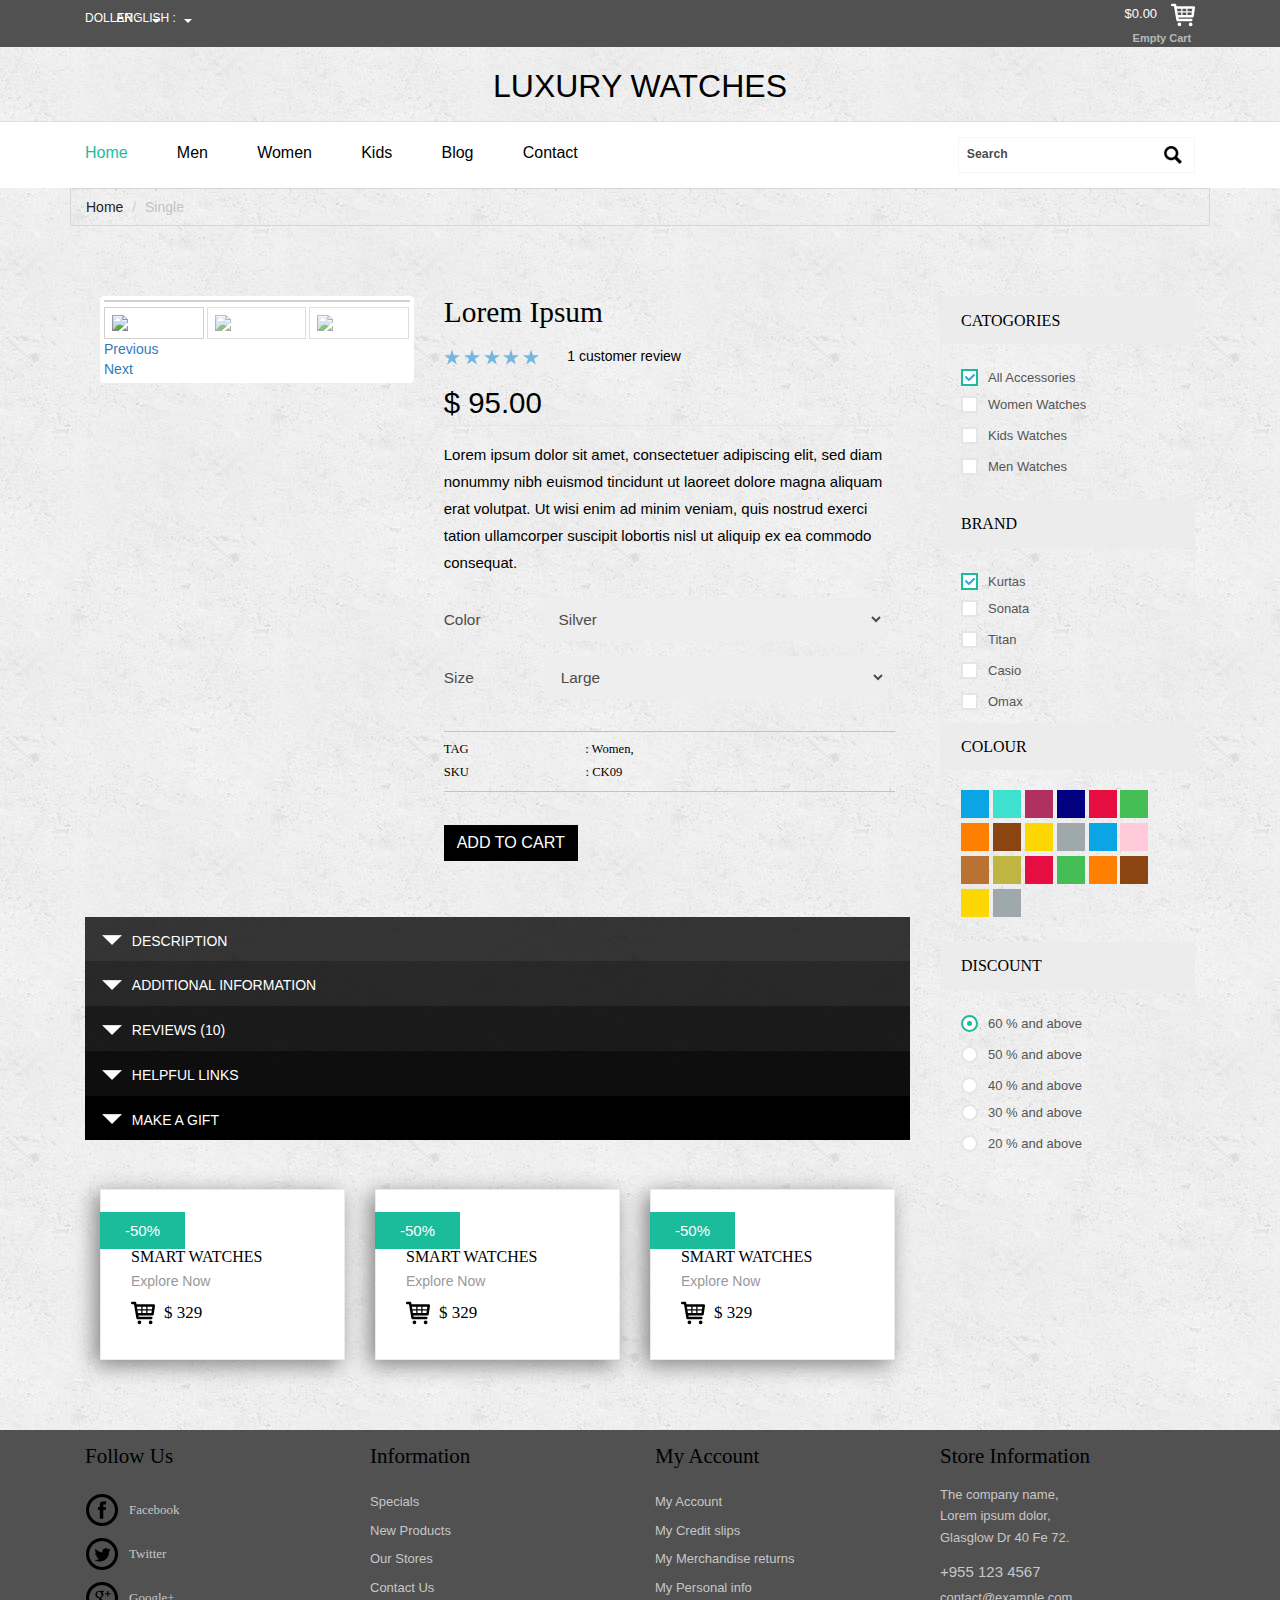
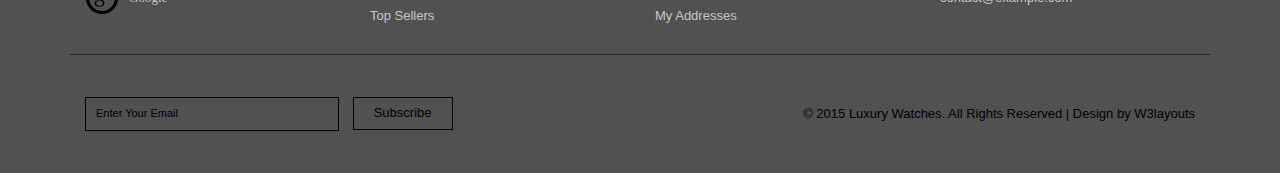
==== single.html @ 79c94d33 "Index page bez headera" ====
<!--A Design by W3layouts
Author: W3layout
Author URL: http://w3layouts.com
License: Creative Commons Attribution 3.0 Unported
License URL: http://creativecommons.org/licenses/by/3.0/
-->
<!DOCTYPE html>
<html>
<head>
<title>Luxury Watches A Ecommerce Category Flat Bootstarp Resposive Website Template | Single :: w3layouts</title>
<link href="css/bootstrap.css" rel="stylesheet" type="text/css" media="all" />
<!--jQuery(necessary for Bootstrap's JavaScript plugins)-->
<!--<script src="js/jquery-1.11.3.min.js"></script>-->
<script src="//code.jquery.com/jquery-1.11.3.min.js"></script>
    <!--Custom-Theme-files-->
<!--theme-style-->
<link href="css/style.css" rel="stylesheet" type="text/css" media="all" />
<!--//theme-style-->
<meta name="viewport" content="width=device-width, initial-scale=1">
<meta http-equiv="Content-Type" content="text/html; charset=utf-8" />
<meta name="keywords" content="Luxury Watches Responsive web template, Bootstrap Web Templates, Flat Web Templates, Andriod Compatible web template,
Smartphone Compatible web template, free webdesigns for Nokia, Samsung, LG, SonyErricsson, Motorola web design" />
<script type="application/x-javascript"> addEventListener("load", function() { setTimeout(hideURLbar, 0); }, false); function hideURLbar(){ window.scrollTo(0,1); } </script>
<!--start-menu-->
<script src="js/simpleCart.min.js"> </script>
<link href="css/memenu.css" rel="stylesheet" type="text/css" media="all" />
<script type="text/javascript" src="js/memenu.js"></script>
<script>$(document).ready(function(){$(".memenu").memenu();});</script>
<!--dropdown-->
<script src="js/jquery.easydropdown.js"></script>
<script type="text/javascript">
	$(function() {

	    var menu_ul = $('.menu_drop > li > ul'),
	           menu_a  = $('.menu_drop > li > a');

	    menu_ul.hide();

	    menu_a.click(function(e) {
	        e.preventDefault();
	        if(!$(this).hasClass('active')) {
	            menu_a.removeClass('active');
	            menu_ul.filter(':visible').slideUp('normal');
	            $(this).addClass('active').next().stop(true,true).slideDown('normal');
	        } else {
	            $(this).removeClass('active');
	            $(this).next().stop(true,true).slideUp('normal');
	        }
	    });

	});
</script>
</head>
<body>
	<!--top-header-->
	<div class="top-header">
		<div class="container">
			<div class="top-header-main">
				<div class="col-md-6 top-header-left">
					<div class="drop">
						<div class="box">
							<select tabindex="4" class="dropdown drop">
								<option value="" class="label">Dollar :</option>
								<option value="1">Dollar</option>
								<option value="2">Euro</option>
							</select>
						</div>
						<div class="box1">
							<select tabindex="4" class="dropdown">
								<option value="" class="label">English :</option>
								<option value="1">English</option>
								<option value="2">French</option>
								<option value="3">German</option>
							</select>
						</div>
						<div class="clearfix"></div>
					</div>
				</div>
				<div class="col-md-6 top-header-left">
					<div class="cart box_1">
						<a href="checkout.html">
							<div class="total">
								<span class="simpleCart_total"></span></div>
								<img src="images/cart-1.png" alt="" />
						</a>
						<p><a href="javascript:;" class="simpleCart_empty">Empty Cart</a></p>
						<div class="clearfix"> </div>
					</div>
				</div>
				<div class="clearfix"></div>
			</div>
		</div>
	</div>
	<!--top-header-->
	<!--start-logo-->
	<div class="logo">
		<a href="index.html"><h1>Luxury Watches</h1></a>
	</div>
	<!--start-logo-->
	<!--bottom-header-->
	<div class="header-bottom">
		<div class="container">
			<div class="header">
				<div class="col-md-9 header-left">
				<div class="top-nav">
					<ul class="memenu skyblue"><li class="active"><a href="index.html">Home</a></li>
						<li class="grid"><a href="#">Men</a>
							<div class="mepanel">
								<div class="row">
									<div class="col1 me-one">
										<h4>Shop</h4>
										<ul>
											<li><a href="products.html">New Arrivals</a></li>
											<li><a href="products.html">Blazers</a></li>
											<li><a href="products.html">Swem Wear</a></li>
											<li><a href="products.html">Accessories</a></li>
											<li><a href="products.html">Handbags</a></li>
											<li><a href="products.html">T-Shirts</a></li>
											<li><a href="products.html">Watches</a></li>
											<li><a href="products.html">My Shopping Bag</a></li>
										</ul>
									</div>
									<div class="col1 me-one">
										<h4>Style Zone</h4>
										<ul>
											<li><a href="products.html">Shoes</a></li>
											<li><a href="products.html">Watches</a></li>
											<li><a href="products.html">Brands</a></li>
											<li><a href="products.html">Coats</a></li>
											<li><a href="products.html">Accessories</a></li>
											<li><a href="products.html">Trousers</a></li>
										</ul>
									</div>
									<div class="col1 me-one">
										<h4>Popular Brands</h4>
										<ul>
											<li><a href="products.html">499 Store</a></li>
											<li><a href="products.html">Fastrack</a></li>
											<li><a href="products.html">Casio</a></li>
											<li><a href="products.html">Fossil</a></li>
											<li><a href="products.html">Maxima</a></li>
											<li><a href="products.html">Timex</a></li>
											<li><a href="products.html">TomTom</a></li>
											<li><a href="products.html">Titan</a></li>
										</ul>
									</div>
								</div>
							</div>
						</li>
						<li class="grid"><a href="#">Women</a>
							<div class="mepanel">
								<div class="row">
									<div class="col1 me-one">
										<h4>Shop</h4>
										<ul>
											<li><a href="products.html">New Arrivals</a></li>
											<li><a href="products.html">Blazers</a></li>
											<li><a href="products.html">Swem Wear</a></li>
											<li><a href="products.html">Accessories</a></li>
											<li><a href="products.html">Handbags</a></li>
											<li><a href="products.html">T-Shirts</a></li>
											<li><a href="products.html">Watches</a></li>
											<li><a href="products.html">My Shopping Bag</a></li>
										</ul>
									</div>
									<div class="col1 me-one">
										<h4>Style Zone</h4>
										<ul>
											<li><a href="products.html">Shoes</a></li>
											<li><a href="products.html">Watches</a></li>
											<li><a href="products.html">Brands</a></li>
											<li><a href="products.html">Coats</a></li>
											<li><a href="products.html">Accessories</a></li>
											<li><a href="products.html">Trousers</a></li>
										</ul>
									</div>
									<div class="col1 me-one">
										<h4>Popular Brands</h4>
										<ul>
											<li><a href="products.html">499 Store</a></li>
											<li><a href="products.html">Fastrack</a></li>
											<li><a href="products.html">Casio</a></li>
											<li><a href="products.html">Fossil</a></li>
											<li><a href="products.html">Maxima</a></li>
											<li><a href="products.html">Timex</a></li>
											<li><a href="products.html">TomTom</a></li>
											<li><a href="products.html">Titan</a></li>
										</ul>
									</div>
								</div>
							</div>
						</li>
						<li class="grid"><a href="#">Kids</a>
							<div class="mepanel">
								<div class="row">
									<div class="col1 me-one">
										<h4>Shop</h4>
										<ul>
											<li><a href="products.html">New Arrivals</a></li>
											<li><a href="products.html">Blazers</a></li>
											<li><a href="products.html">Swem Wear</a></li>
											<li><a href="products.html">Accessories</a></li>
											<li><a href="products.html">Handbags</a></li>
											<li><a href="products.html">T-Shirts</a></li>
											<li><a href="products.html">Watches</a></li>
											<li><a href="products.html">My Shopping Bag</a></li>
										</ul>
									</div>
									<div class="col1 me-one">
										<h4>Style Zone</h4>
										<ul>
											<li><a href="products.html">Shoes</a></li>
											<li><a href="products.html">Watches</a></li>
											<li><a href="products.html">Brands</a></li>
											<li><a href="products.html">Coats</a></li>
											<li><a href="products.html">Accessories</a></li>
											<li><a href="products.html">Trousers</a></li>
										</ul>
									</div>
									<div class="col1 me-one">
										<h4>Popular Brands</h4>
										<ul>
											<li><a href="products.html">499 Store</a></li>
											<li><a href="products.html">Fastrack</a></li>
											<li><a href="products.html">Casio</a></li>
											<li><a href="products.html">Fossil</a></li>
											<li><a href="products.html">Maxima</a></li>
											<li><a href="products.html">Timex</a></li>
											<li><a href="products.html">TomTom</a></li>
											<li><a href="products.html">Titan</a></li>
										</ul>
									</div>
								</div>
							</div>
						</li>
						<li class="grid"><a href="typo.html">Blog</a>
						</li>
						<li class="grid"><a href="contact.html">Contact</a>
						</li>
					</ul>
				</div>
				<div class="clearfix"> </div>
			</div>
			<div class="col-md-3 header-right">
				<div class="search-bar">
					<input type="text" value="Search" onfocus="this.value = '';" onblur="if (this.value == '') {this.value = 'Search';}">
					<input type="submit" value="">
				</div>
			</div>
			<div class="clearfix"> </div>
			</div>
		</div>
	</div>
	<!--bottom-header-->
	<!--start-breadcrumbs-->
	<div class="breadcrumbs">
		<div class="container">
			<div class="breadcrumbs-main">
				<ol class="breadcrumb">
					<li><a href="index.html">Home</a></li>
					<li class="active">Single</li>
				</ol>
			</div>
		</div>
	</div>
	<!--end-breadcrumbs-->
	<!--start-single-->
	<div class="single contact">
		<div class="container">
			<div class="single-main">
				<div class="col-md-9 single-main-left">
				<div class="sngl-top">
					<div class="col-md-5 single-top-left">
						<div class="flexslider">
							  <ul class="slides">
								<li data-thumb="images/s-1.jpg">
									<div class="thumb-image"> <img src="images/s-1.jpg" data-imagezoom="true" class="img-responsive" alt=""/> </div>
								</li>
								<li data-thumb="images/s-2.jpg">
									 <div class="thumb-image"> <img src="images/s-2.jpg" data-imagezoom="true" class="img-responsive" alt=""/> </div>
								</li>
								<li data-thumb="images/s-3.jpg">
								   <div class="thumb-image"> <img src="images/s-3.jpg" data-imagezoom="true" class="img-responsive" alt=""/> </div>
								</li>
							  </ul>
						</div>
						<!-- FlexSlider -->
						<script src="js/imagezoom.js"></script>
						<script defer src="js/jquery.flexslider.js"></script>
						<link rel="stylesheet" href="css/flexslider.css" type="text/css" media="screen" />

						<script>
						// Can also be used with $(document).ready()
						$(window).load(function() {
						  $('.flexslider').flexslider({
							animation: "slide",
							controlNav: "thumbnails"
						  });
						});
						</script>
					</div>
					<div class="col-md-7 single-top-right">
						<div class="single-para simpleCart_shelfItem">
						<h2>Lorem Ipsum</h2>
							<div class="star-on">
								<ul class="star-footer">
										<li><a href="#"><i> </i></a></li>
										<li><a href="#"><i> </i></a></li>
										<li><a href="#"><i> </i></a></li>
										<li><a href="#"><i> </i></a></li>
										<li><a href="#"><i> </i></a></li>
									</ul>
								<div class="review">
									<a href="#"> 1 customer review </a>

								</div>
							<div class="clearfix"> </div>
							</div>

							<h5 class="item_price">$ 95.00</h5>
							<p>Lorem ipsum dolor sit amet, consectetuer adipiscing elit, sed diam nonummy nibh euismod tincidunt ut laoreet dolore magna aliquam erat volutpat. Ut wisi enim ad minim veniam, quis nostrud exerci tation ullamcorper suscipit lobortis nisl ut aliquip ex ea commodo consequat.</p>
							<div class="available">
								<ul>
									<li>Color
										<select>
										<option>Silver</option>
										<option>Black</option>
										<option>Dark Black</option>
										<option>Red</option>
									</select></li>
								<li class="size-in">Size<select>
									<option>Large</option>
									<option>Medium</option>
									<option>small</option>
									<option>Large</option>
									<option>small</option>
								</select></li>
								<div class="clearfix"> </div>
							</ul>
						</div>
							<ul class="tag-men">
								<li><span>TAG</span>
								<span class="women1">: Women,</span></li>
								<li><span>SKU</span>
								<span class="women1">: CK09</span></li>
							</ul>
								<a href="#" class="add-cart item_add">ADD TO CART</a>

						</div>
					</div>
					<div class="clearfix"> </div>
				</div>
				<div class="tabs">
					<ul class="menu_drop">
				<li class="item1"><a href="#"><img src="images/arrow.png" alt="">Description</a>
					<ul>
						<li class="subitem1"><a href="#">Lorem ipsum dolor sit amet, consectetuer adipiscing elit, sed diam nonummy nibh euismod tincidunt ut laoreet dolore magna aliquam erat volutpat. Ut wisi enim ad minim veniam, quis nostrud exerci tation ullamcorper suscipit lobortis nisl ut aliquip ex ea commodo consequat.</a></li>
						<li class="subitem2"><a href="#"> Duis autem vel eum iriure dolor in hendrerit in vulputate velit esse molestie consequat, vel illum dolore eu feugiat nulla facilisis at vero eros et accumsan et iusto odio dignissim qui blandit praesent luptatum zzril delenit augue duis dolore</a></li>
						<li class="subitem3"><a href="#">Mirum est notare quam littera gothica, quam nunc putamus parum claram, anteposuerit litterarum formas humanitatis per seacula quarta decima et quinta decima. Eodem modo typi, qui nunc nobis videntur parum clari, fiant sollemnes </a></li>
					</ul>
				</li>
				<li class="item2"><a href="#"><img src="images/arrow.png" alt="">Additional information</a>
					<ul>
					    <li class="subitem2"><a href="#"> Duis autem vel eum iriure dolor in hendrerit in vulputate velit esse molestie consequat, vel illum dolore eu feugiat nulla facilisis at vero eros et accumsan et iusto odio dignissim qui blandit praesent luptatum zzril delenit augue duis dolore</a></li>
						<li class="subitem3"><a href="#">Mirum est notare quam littera gothica, quam nunc putamus parum claram, anteposuerit litterarum formas humanitatis per seacula quarta decima et quinta decima. Eodem modo typi, qui nunc nobis videntur parum clari, fiant sollemnes </a></li>
					</ul>
				</li>
				<li class="item3"><a href="#"><img src="images/arrow.png" alt="">Reviews (10)</a>
					<ul>
						<li class="subitem1"><a href="#">Lorem ipsum dolor sit amet, consectetuer adipiscing elit, sed diam nonummy nibh euismod tincidunt ut laoreet dolore magna aliquam erat volutpat. Ut wisi enim ad minim veniam, quis nostrud exerci tation ullamcorper suscipit lobortis nisl ut aliquip ex ea commodo consequat.</a></li>
						<li class="subitem2"><a href="#"> Duis autem vel eum iriure dolor in hendrerit in vulputate velit esse molestie consequat, vel illum dolore eu feugiat nulla facilisis at vero eros et accumsan et iusto odio dignissim qui blandit praesent luptatum zzril delenit augue duis dolore</a></li>
						<li class="subitem3"><a href="#">Mirum est notare quam littera gothica, quam nunc putamus parum claram, anteposuerit litterarum formas humanitatis per seacula quarta decima et quinta decima. Eodem modo typi, qui nunc nobis videntur parum clari, fiant sollemnes </a></li>
					</ul>
				</li>
				<li class="item4"><a href="#"><img src="images/arrow.png" alt="">Helpful Links</a>
					<ul>
					    <li class="subitem2"><a href="#"> Duis autem vel eum iriure dolor in hendrerit in vulputate velit esse molestie consequat, vel illum dolore eu feugiat nulla facilisis at vero eros et accumsan et iusto odio dignissim qui blandit praesent luptatum zzril delenit augue duis dolore</a></li>
						<li class="subitem3"><a href="#">Mirum est notare quam littera gothica, quam nunc putamus parum claram, anteposuerit litterarum formas humanitatis per seacula quarta decima et quinta decima. Eodem modo typi, qui nunc nobis videntur parum clari, fiant sollemnes </a></li>
					</ul>
				</li>
				<li class="item5"><a href="#"><img src="images/arrow.png" alt="">Make A Gift</a>
					<ul>
						<li class="subitem1"><a href="#">Lorem ipsum dolor sit amet, consectetuer adipiscing elit, sed diam nonummy nibh euismod tincidunt ut laoreet dolore magna aliquam erat volutpat. Ut wisi enim ad minim veniam, quis nostrud exerci tation ullamcorper suscipit lobortis nisl ut aliquip ex ea commodo consequat.</a></li>
						<li class="subitem2"><a href="#"> Duis autem vel eum iriure dolor in hendrerit in vulputate velit esse molestie consequat, vel illum dolore eu feugiat nulla facilisis at vero eros et accumsan et iusto odio dignissim qui blandit praesent luptatum zzril delenit augue duis dolore</a></li>
						<li class="subitem3"><a href="#">Mirum est notare quam littera gothica, quam nunc putamus parum claram, anteposuerit litterarum formas humanitatis per seacula quarta decima et quinta decima. Eodem modo typi, qui nunc nobis videntur parum clari, fiant sollemnes </a></li>
					</ul>
				</li>
	 		</ul>
				</div>
				<div class="latestproducts">
					<div class="product-one">
						<div class="col-md-4 product-left p-left">
							<div class="product-main simpleCart_shelfItem">
								<a href="single.html" class="mask"><img class="img-responsive zoom-img" src="images/p-1.png" alt="" /></a>
								<div class="product-bottom">
									<h3>Smart Watches</h3>
									<p>Explore Now</p>
									<h4><a class="item_add" href="#"><i></i></a> <span class=" item_price">$ 329</span></h4>
								</div>
								<div class="srch">
									<span>-50%</span>
								</div>
							</div>
						</div>
						<div class="col-md-4 product-left p-left">
							<div class="product-main simpleCart_shelfItem">
								<a href="single.html" class="mask"><img class="img-responsive zoom-img" src="images/p-2.png" alt="" /></a>
								<div class="product-bottom">
									<h3>Smart Watches</h3>
									<p>Explore Now</p>
									<h4><a class="item_add" href="#"><i></i></a> <span class=" item_price">$ 329</span></h4>
								</div>
								<div class="srch">
									<span>-50%</span>
								</div>
							</div>
						</div>
						<div class="col-md-4 product-left p-left">
							<div class="product-main simpleCart_shelfItem">
								<a href="single.html" class="mask"><img class="img-responsive zoom-img" src="images/p-3.png" alt="" /></a>
								<div class="product-bottom">
									<h3>Smart Watches</h3>
									<p>Explore Now</p>
									<h4><a class="item_add" href="#"><i></i></a> <span class=" item_price">$ 329</span></h4>
								</div>
								<div class="srch">
									<span>-50%</span>
								</div>
							</div>
						</div>
						<div class="clearfix"></div>
					</div>
				</div>
			</div>
				<div class="col-md-3 single-right">
					<div class="w_sidebar">
						<section  class="sky-form">
							<h4>Catogories</h4>
							<div class="row1 scroll-pane">
								<div class="col col-4">
									<label class="checkbox"><input type="checkbox" name="checkbox" checked=""><i></i>All Accessories</label>
								</div>
								<div class="col col-4">
									<label class="checkbox"><input type="checkbox" name="checkbox"><i></i>Women Watches</label>
									<label class="checkbox"><input type="checkbox" name="checkbox"><i></i>Kids Watches</label>
									<label class="checkbox"><input type="checkbox" name="checkbox"><i></i>Men Watches</label>
								</div>
							</div>
						</section>
						<section  class="sky-form">
							<h4>Brand</h4>
							<div class="row1 row2 scroll-pane">
								<div class="col col-4">
									<label class="checkbox"><input type="checkbox" name="checkbox" checked=""><i></i>kurtas</label>
								</div>
								<div class="col col-4">
									<label class="checkbox"><input type="checkbox" name="checkbox"><i></i>Sonata</label>
									<label class="checkbox"><input type="checkbox" name="checkbox"><i></i>Titan</label>
									<label class="checkbox"><input type="checkbox" name="checkbox"><i></i>Casio</label>
									<label class="checkbox"><input type="checkbox" name="checkbox"><i></i>Omax</label>
									<label class="checkbox"><input type="checkbox" name="checkbox" ><i></i>shree</label>
									<label class="checkbox"><input type="checkbox" name="checkbox"><i></i>Fastrack</label>
									<label class="checkbox"><input type="checkbox" name="checkbox"><i></i>Sports</label>
									<label class="checkbox"><input type="checkbox" name="checkbox"><i></i>Fossil</label>
									<label class="checkbox"><input type="checkbox" name="checkbox"><i></i>Maxima</label>
									<label class="checkbox"><input type="checkbox" name="checkbox"><i></i>Yepme</label>
									<label class="checkbox"><input type="checkbox" name="checkbox"><i></i>Citizen</label>
									<label class="checkbox"><input type="checkbox" name="checkbox"><i></i>Diesel</label>
								</div>
							</div>
						</section>
						<section class="sky-form">
							<h4>Colour</h4>
								<ul class="w_nav2">
									<li><a class="color1" href="#"></a></li>
									<li><a class="color2" href="#"></a></li>
									<li><a class="color3" href="#"></a></li>
									<li><a class="color4" href="#"></a></li>
									<li><a class="color5" href="#"></a></li>
									<li><a class="color6" href="#"></a></li>
									<li><a class="color7" href="#"></a></li>
									<li><a class="color8" href="#"></a></li>
									<li><a class="color9" href="#"></a></li>
									<li><a class="color10" href="#"></a></li>
									<li><a class="color12" href="#"></a></li>
									<li><a class="color13" href="#"></a></li>
									<li><a class="color14" href="#"></a></li>
									<li><a class="color15" href="#"></a></li>
									<li><a class="color5" href="#"></a></li>
									<li><a class="color6" href="#"></a></li>
									<li><a class="color7" href="#"></a></li>
									<li><a class="color8" href="#"></a></li>
									<li><a class="color9" href="#"></a></li>
									<li><a class="color10" href="#"></a></li>
								</ul>
						</section>
						<section class="sky-form">
							<h4>discount</h4>
							<div class="row1 row2 scroll-pane">
								<div class="col col-4">
									<label class="radio"><input type="radio" name="radio" checked=""><i></i>60 % and above</label>
									<label class="radio"><input type="radio" name="radio"><i></i>50 % and above</label>
									<label class="radio"><input type="radio" name="radio"><i></i>40 % and above</label>
								</div>
								<div class="col col-4">
									<label class="radio"><input type="radio" name="radio"><i></i>30 % and above</label>
									<label class="radio"><input type="radio" name="radio"><i></i>20 % and above</label>
									<label class="radio"><input type="radio" name="radio"><i></i>10 % and above</label>
								</div>
							</div>
						</section>
					</div>
				</div>
				<div class="clearfix"> </div>
			</div>
		</div>
	</div>
	<!--end-single-->
	<!--information-starts-->
	<div class="information">
		<div class="container">
			<div class="infor-top">
				<div class="col-md-3 infor-left">
					<h3>Follow Us</h3>
					<ul>
						<li><a href="#"><span class="fb"></span><h6>Facebook</h6></a></li>
						<li><a href="#"><span class="twit"></span><h6>Twitter</h6></a></li>
						<li><a href="#"><span class="google"></span><h6>Google+</h6></a></li>
					</ul>
				</div>
				<div class="col-md-3 infor-left">
					<h3>Information</h3>
					<ul>
						<li><a href="#"><p>Specials</p></a></li>
						<li><a href="#"><p>New Products</p></a></li>
						<li><a href="#"><p>Our Stores</p></a></li>
						<li><a href="contact.html"><p>Contact Us</p></a></li>
						<li><a href="#"><p>Top Sellers</p></a></li>
					</ul>
				</div>
				<div class="col-md-3 infor-left">
					<h3>My Account</h3>
					<ul>
						<li><a href="account.html"><p>My Account</p></a></li>
						<li><a href="#"><p>My Credit slips</p></a></li>
						<li><a href="#"><p>My Merchandise returns</p></a></li>
						<li><a href="#"><p>My Personal info</p></a></li>
						<li><a href="#"><p>My Addresses</p></a></li>
					</ul>
				</div>
				<div class="col-md-3 infor-left">
					<h3>Store Information</h3>
					<h4>The company name,
						<span>Lorem ipsum dolor,</span>
						Glasglow Dr 40 Fe 72.</h4>
					<h5>+955 123 4567</h5>
					<p><a href="mailto:example@email.com">contact@example.com</a></p>
				</div>
				<div class="clearfix"></div>
			</div>
		</div>
	</div>
	<!--information-end-->
	<!--footer-starts-->
	<div class="footer">
		<div class="container">
			<div class="footer-top">
				<div class="col-md-6 footer-left">
					<form>
						<input type="text" value="Enter Your Email" onfocus="this.value = '';" onblur="if (this.value == '') {this.value = 'Enter Your Email';}">
						<input type="submit" value="Subscribe">
					</form>
				</div>
				<div class="col-md-6 footer-right">
					<p>© 2015 Luxury Watches. All Rights Reserved | Design by  <a href="http://w3layouts.com/" target="_blank">W3layouts</a> </p>
				</div>
				<div class="clearfix"></div>
			</div>
		</div>
	</div>
	<!--footer-end-->
</body>
</html>
---- css/style.css ----
body{
    font-family: 'Raleway', sans-serif;
    background-image: url("../images/concrete.png");
}
body a{
	transition: 0.5s all;
	-webkit-transition: 0.5s all;
	-o-transition: 0.5s all;
	-moz-transition: 0.5s all;
	-ms-transition: 0.5s all;
}

/*logo navbar*/

.nlogo {
    display: inline-block;
    padding: 0;
    margin-right: 20px;
}

/*end logo navbar*/
/*--starts-logo--*/
.logo {
    text-align: center;
    padding: 25px 0 20px 0px;
    border-bottom: 1px solid #DEDEDE;
}
.logo a h1 {
    font-size: 32px;
    color: #000000;
    margin: 0;
    font-family: 'Raleway', sans-serif;
    text-transform: uppercase;
	display: inline-block;
}
.logo a:hover{
	text-decoration:none;
}
/*--end-logo--*/
/*--starts-top-header--*/
.top-header {

    background: #515151;
   /* padding:10px 0px; */
}
.search-bar input[type="text"] {
	width: 100%;
	padding: 8px 45px 8px 8px;
	border: 1px solid #F5F5F5;
	background: none;
	outline: none;
	-webkit-appearance: none;
	color: rgba(0, 0, 0, 0.74);
	font-size: 0.875em;
	font-family: 'Raleway', sans-serif;
    font-weight: 600;
	position: relative;
}
.search-bar input[type="submit"] {
    background: url(../images/search.png)no-repeat 0px 0px;
    outline: none;
    -webkit-appearance: none;
    border: 0;
    display: inline-block;
    vertical-align: -webkit-baseline-middle;
    position: absolute;
    width: 18px;
    height: 18px;
    top: 9px;
    right: 10%;
}
.search-bar {
    width: 93%;
    float: right;
}
/*----*/
.itemContainer{
			width:100%;
			float:left;
		}

		.itemContainer div{
			float:left;
			margin: 5px 20px 5px 20px ;
		}

		.itemContainer a{
			text-decoration:none;
		}

		.cartHeaders{
			width:100%;
			float:left;
		}

		.cartHeaders div{
			float:left;
			margin: 5px 20px 5px 20px ;
		}
.item_add {
	color: #000;
	border:none;
}

item_add:hover {
	color: #1abc9c;
	border:none;
}
.grid_1 img{
	margin-bottom:1em;
}
.box_1 {

	float: right;
    align-content: center;
}
.box_1 h3 {
	color: #702428 !important;
	font-size: 1em;
	font-weight: 600;
	margin: 0;
    }
.drop {
    margin-top: 10px;
    display: inline-block;
}
a.simpleCart_empty {
    color: rgba(255, 255, 255, 0.6);
    font-family: 'Raleway', sans-serif;;
    font-weight: 600;
    font-size: 11px;

}
span.simpleCart_total {
    font-size: 13px;
}
.box_1 p {
	margin: 0px 0 0 8px;
}
.total {
	display: inline-block;
	vertical-align: middle;
	color: #fff;
}
.cart box_1 a:hover{
	text-decoration:none;
}
.box_1 a img {
	margin: 3px 0 0 10px;
}
/*----*/
.box {
    float: left;
    width: 11%;
    margin-right: 10%;
}
.box1{
	float:left;
	width:20.5%;
}
.cssmenu ul{
	float:right;
	padding:0;
	margin:0;
	list-style:none;
}
.cssmenu ul li {
	display: inline-block;
}
.cssmenu ul li a {
	color:#fff;
	display: block;
	margin:10px;
	font-size: 0.8125em;
}
.cssmenu li> a:hover {
	color: #ACEAFA;
	text-decoration:none;
}
/* PREFIXED CSS */
.dropdown,
.dropdown div,
.dropdown li,
.dropdown div::after,
.dropdown .carat,
.dropdown .carat:after,
.dropdown .selected::after,
.dropdown:after{
	-webkit-transition: all 150ms ease-in-out;
	-moz-transition: all 150ms ease-in-out;
	-ms-transition: all 150ms ease-in-out;
	transition: all 150ms ease-in-out;
}
.dropdown .selected::after,
.dropdown .scrollable div::after{
	-webkit-pointer-events: none;
	-moz-pointer-events: none;
	-ms-pointer-events: none;
	pointer-events: none;
}
/* WRAPPER */
.dropdown{
	position: relative;
	width:75px;
	cursor: pointer;
	font-weight: 200;
	background: none;
	padding: 0;
	color: #fff;
	-webkit-user-select: none;
	-moz-user-select: none;
	user-select: none;
}
.dropdown.open{
	z-index: 2;
}
.dropdown:hover,
.dropdown.focus{
	/*--background:#F7F7F7;--*/
}
/* CARAT */
.dropdown .carat,
.dropdown .carat:after{
	position: absolute;
	right:0px;
	top: 50%;
	margin-top:0px;
	border: 4px solid transparent;
	border-top: 4px solid #fff;
	z-index: 1;
	-webkit-transform-origin: 50% 20%;
	-moz-transform-origin: 50% 20%;
	-ms-transform-origin: 50% 20%;
	transform-origin: 50% 20%;
}
.dropdown:hover .carat:after{
	border-top-color: #1abc9c;
}
.dropdown.focus .carat{
	border-top-color: #1abc9c;
}
.dropdown.focus .carat:after{
	border-top-color: #1abc9c;
}
.dropdown.open .carat{
	-webkit-transform: rotate(180deg);
	-moz-transform: rotate(180deg);
	-ms-transform: rotate(180deg);
	transform: rotate(180deg);
}
/* OLD SELECT (HIDDEN) */
.dropdown .old{
	position: absolute;
	left: 0;
	top: 0;
	height: 0;
	width: 0;
	overflow: hidden;
}
.dropdown select{
	position: absolute;
	left: 0px;
	top: 0px;
}
.dropdown.touch select{
	left: 0;
	top: 0;
	width: 100%;
	height: 100%;
	opacity: 0;
}
/* SELECTED FEEDBACK ITEM */
.dropdown .selected, .dropdown li {
    color: #000;
}
.dropdown .selected, .dropdown li {
    display: block;
    font-size: 12px;
    overflow: hidden;
    white-space: nowrap;
    text-transform: uppercase;
    font-weight: 400;
    color: #fff;
}
 .dropdown li {
    color: #fff;
}
.dropdown .selected::after{
	content: '';
	position: absolute;
	right: 0;
	top: 0;
	bottom: 0;
	width: 60px;
}
/* DROP DOWN WRAPPER */
.dropdown div{
	position: absolute;
	height: 0;
	left: 13px;
	right: 0;
	top: 36px;
	background: #1abc9c;
	overflow: hidden;
	opacity: 0;
	color: #fff;
	width: 90px;
}
.dropdown:hover div{
	background:#4CB1CA;
}
/* Height is adjusted by JS on open */
.dropdown.open div{
	opacity: 1;
	z-index: 2;
}
/* FADE OVERLAY FOR SCROLLING LISTS */
.dropdown.scrollable div::after{
	content: '';
	position: absolute;
	left: 0;
	right: 0;
	bottom: 0;
	height: 50px;
}
.dropdown.scrollable.bottom div::after{
	opacity: 0;
}
/* DROP DOWN LIST */
.dropdown ul{
	position: absolute;
	left: 0;
	top: 0;
	height: 100%;
	width: 100%;
	list-style: none;
	overflow: hidden;
	padding:0;
	background:#000;
}
.dropdown.scrollable.open ul{
	overflow-y: auto;
}
/* DROP DOWN LIST ITEMS */
.dropdown li{
	list-style: none;
	padding:8px;
	border-bottom: 1px solid #1abc9c;
}
.dropdown li:last-child {
    border-bottom: 0;
}
/* .focus class is also added on hover */
.dropdown li.focus{
	background:#1abc9c;
	position: relative;
	z-index: 3;
	color: #fff;
}
.dropdown li.active{
	background:#1abc9c;
	color: #fff;
}
.header-bottom {
    padding: 18px 0px;
    background-color: #fff;
}
/*--end-bottom-header--*/
/*--banner-Part-starts-Here --*/
/*--banner-starts--*/
/*------------------ Slider Part starts Here----------*/
.callbacks_container {
  position: relative;
  float: left;
  width: 100%;
}
.callbacks {
  position: relative;
  list-style: none;
  overflow: hidden;
  width: 100%;
  padding: 0;
  margin: 0;
}
.callbacks li {
  position: absolute;
  width: 100%;
  left: 0;
  top: 0;
}
.callbacks_nav {
  	position: absolute;
  	-webkit-tap-highlight-color: rgba(0,0,0,0);
	top: 95.8%;
	left: 80%;
  	opacity: 0.7;
  	z-index: 3;
  	text-indent: -9999px;
  	overflow: hidden;
  	text-decoration: none;
  	height: 30px;
  	width: 30px;
  	background: transparent url("../images/arrow.png") no-repeat left top;
	display: none;
}
.callbacks_nav:active {
  	opacity: 1.0;
}
.callbacks_nav.next {
	left: auto;
	background-position: right top;
	right: 16.4%;
}
.rslides {
  position: relative;
  list-style: none;
  overflow: hidden;
  width: 100%;
  padding: 0;
  margin: 0;
}
.rslides li {
  -webkit-backface-visibility: hidden;
  position: absolute;
  display: none;
  width: 100%;
  left: 0;
  top: 0;
}
.rslides img {
  height: auto;
  display: block;
  float: left;
  width: 100%;
  border: 0;
}
.callbacks_tabs {
	list-style: none;
	position: absolute;
	top: 101%;
	z-index: 999;
	left: 0%;
	width: 100%;
	text-align: center;
	margin: 0;
	display: block;
	padding: 0;
}
.callbacks_tabs li{
	display:inline-block;
}
@media screen and (max-width: 600px) {
  .callbacks_nav {
    top: 47%;
    }
}
/*----*/
.callbacks_tabs a{
 visibility: hidden;
}
.callbacks_tabs a:after {
	content: "\f111";
	font-size: 0;
	font-family: FontAwesome;
	visibility: visible;
	display: block;
	height: 12px;
	width: 12px;
	display: inline-block;
	border:none;
	background:#000;
}
.callbacks_here a:after{
	background:rgba(26, 188, 156, 0.85);
}
ul.callbacks_tabs.callbacks2_tabs {
	display: block;
}
/*--Slider-Part-Ends-Here--*/
/*--banner-Part-Ends-Here --*/
/*--about-starts--*/
.about {
    padding: 5em 0px 4em 0px;
}
.about-left img{
	width:100%;
}
.about-left figure {
	position: relative;
	float: left;
	overflow: hidden;
	text-align: center;
	cursor: pointer;
	width:100%;
}
.about-left figure img {
	position: relative;
	display: block;
}
.features-grids figure figcaption {
	padding: 2em;
	color: #fff;
	font-size: 1.25em;
	-webkit-backface-visibility: hidden;
	-moz-backface-visibility: hidden;
	-o-backface-visibility: hidden;
	-ms-backface-visibility: hidden;
	backface-visibility: hidden;
}
.about-left figure figcaption::before,
.fcol1 figure figcaption::after {
	pointer-events: none;
}
.about-left figure figcaption{
	position: absolute;
	top: 0;
	left: 0;
	width: 100%;
	height: 100%;
}
figure.effect-bubba {
	background: rgba(26, 188, 156, 0.85);
}
figure.effect-bubba:hover img {
	opacity: 0.3;
}
figure.effect-bubba figcaption::before,
figure.effect-bubba figcaption::after {
	position: absolute;
	top: 30px;
	right: 30px;
	bottom: 30px;
	left: 30px;
	content: '';
	opacity: 0;
	-webkit-transition: opacity 0.35s,-webkit-transform 0.35s;
	-moz-transition: opacity 0.35s, -moz-transform 0.35s;
	-o-transition: opacity 0.35s, -o-transform 0.35s;
	-ms-transition: opacity 0.35s, -ms-transform 0.35s;
	transition: opacity 0.35s, transform 0.35s;
}
figure.effect-bubba figcaption::before {
	border-top: 1px solid #fff;
	border-bottom: 1px solid #fff;
	-webkit-transform: scale(0,1);
	-moz-transform: scale(0,1);
	-o-transform: scale(0,1);
	-ms-transform: scale(0,1);
	transform: scale(0,1);
}
figure.effect-bubba figcaption::after {
	border-right: 1px solid #fff;
	border-left: 1px solid #fff;
	-webkit-transform: scale(1,0);
	-moz-transform: scale(1,0);
	-o-transform: scale(1,0);
	-ms-transform: scale(1,0);
	transform: scale(1,0);
}
figure.effect-bubba h4,figure.effect-bubba h2 {
	padding-top: 22%;
	-webkit-transition: transform 0.35s;
	-moz-transition: transform 0.35s;
	-o-transition: -o-transform 0.35s;
	-ms-transition: -ms-transform 0.35s;
	transition: transform 0.35s;
	-webkit-transform: translate3d(0,-20px,0);
	-moz-transform: translate3d(0,-20px,0);
	-o-transform: translate3d(0,-20px,0);
	-ms-transform: translate3d(0,-20px,0);
	transform: translate3d(0,-20px,0);
	opacity:0;
	color:#fff;
	font-size: 1.8em;
    font-family: 'Bree Serif', serif;
}
figure.effect-bubba h4.gal {
	padding-top: 21%;
}
figure.effect-bubba p {
	padding: 0px 3.5em;
	opacity: 0;
	-webkit-transition: opacity 0.35s, -webkit-transform 0.35s;
	-moz-transition: opacity 0.35s, -moz-transform 0.35s;
	-o-transition: opacity 0.35s, -o-transform 0.35s;
	-ms-transition: opacity 0.35s, -ms-transform 0.35s;
	transition: opacity 0.35s, transform 0.35s;
	-webkit-transform: translate3d(0,20px,0);
	-moz-transform: translate3d(0,20px,0);
	-o-transform: translate3d(0,20px,0);
	-ms-transform: translate3d(0,20px,0);
	transform: translate3d(0,20px,0);
	color:#fff;
	font-size: 1em;
	font-family: 'Raleway';
}
figure.effect-bubba:hover figcaption::before,
figure.effect-bubba:hover figcaption::after {
	opacity: 1;
	-webkit-transform: scale(1);
	-moz-transform: scale(1);
	-o-transform: scale(1);
	-ms-transform: scale(1);
	transform: scale(1);
}
figure.effect-bubba:hover h4,
figure.effect-bubba:hover p,figure.effect-bubba:hover h2 {
	opacity: 1;
	-webkit-transform: translate3d(0,0,0);
	-moz-transform: translate3d(0,0,0);
	-o-transform: translate3d(0,0,0);
	-ms-transform: translate3d(0,0,0);
	transform: translate3d(0,0,0);
}
/*--about-end--*/
/*--product-starts--*/
.product-left {
    text-align: center;

}
.product-main {
    padding: 1em 0px 1em 0px;
    border:1px solid #ECEAEA;
    background-color: rgb(255, 255, 255);
    box-shadow: -5px 5px 20px  #838383;
}
.product {
    padding: 3em 0px 6em 0px;
}
.product-bottom h3 {
    font-size: 16px;
    color: #000;
    margin: 0;
    text-transform: uppercase;
	font-family: 'Bree Serif', serif;;
}
.product-bottom h4 span{
    font-size: 17px;
    color: #000;
    margin: 5px 0 0 0;
    font-family: 'Bree Serif', serif;
}
.product-bottom h4 i {
    background: url(../images/cart-2.png) no-repeat;
    width: 24px;
    height: 24px;
    display: inline-block;
    margin-right: 4px;
    vertical-align: middle;
}

.productboxcart h4 i {
    background: url(../images/cart-2.png) no-repeat;
    width: 24px;
    height: 24px;
    display: inline-block;
    margin-right: 4px;
    vertical-align: middle;
}

.productboxcart:hover .hcart h4 i{
	background: url(../images/cart-3.png) no-repeat;
}
.productboxcart:hover .hcart h4 span{
	color: #1abc9c;
}



.product-left:hover .product-bottom h4 i{
	background: url(../images/cart-3.png) no-repeat;
}
.product-bottom {
    text-align: left;
    margin: 20px 10px;
    padding-left: 20px;
    padding-left: 20px;
   }
.product-bottom p {
	font-size: 14px;
    color: #999;
    margin: 5px 0 0 0;
}
.product-one:nth-child(2){
	margin-top:30px;
}
img.zoom-img {
    -webkit-transform: scale(1, 1);
    -webkit-transition-timing-function: ease-out;
    -webkit-transition-duration: 250ms;
    -moz-transform: scale(1, 1);
    -moz-transition-timing-function: ease-out;
    -moz-transition-duration: 250ms;
	margin: 0 auto;
}
.product-left:hover img.zoom-img{
    -webkit-transform: scale(1.05);
    -webkit-transition-timing-function: ease-out;
    -webkit-transition-duration: 700ms;
    -moz-transform: scale(1.05);
    -moz-transition-timing-function: ease-out;
    -moz-transition-duration: 700ms;
    overflow: hidden;
	cursor:pointer;
}
a.mask {
    text-decoration: none;
    overflow: hidden;
    display: block;
    padding: 12px 0px;
}
.product-left:hover .product-bottom h3{
	color:#1abc9c;
	transition: 0.5s all ease;
    -webkit-transition: 0.5s all ease;
    -moz-transition: 0.5s all ease;
    -o-transition: 0.5s all ease;
    -ms-transition: 0.5s all ease;
}
.product-left:hover .product-bottom h4 span{
	color:#1abc9c; /*boja cijene*/
	transition: 0.5s all ease;
    -webkit-transition: 0.5s all ease;
    -moz-transition: 0.5s all ease;
    -o-transition: 0.5s all ease;
    -ms-transition: 0.5s all ease;
}
.product-left:hover .product-main{
	border:1px solid #1abc9c;
	transition: 0.5s all ease;
    -webkit-transition: 0.5s all ease;
    -moz-transition: 0.5s all ease;
    -o-transition: 0.5s all ease;
    -ms-transition: 0.5s all ease;
}
.product-left/*:hover*/ .srch{
	display:block;
}
.srch {
    display: none;
    position: absolute;
    top: 18%;
    left: 15px;
}
.srch span {
    background: #1abc9c;
    color: #fff;
    font-size: 15px;
    font-weight: 400;
    padding: 10px 25px;
}
/*--product-end--*/
/*--information-starts--*/
.infor-left h3 {
    font-size: 1.5em;
    color: #000;
    margin: 0 0 0 0;
    font-family: 'Bree Serif', serif;
}
.infor-left ul li a span {
    background: url(../images/s-icons.png) no-repeat;
    width: 34px;
    height: 34px;
    display: inline-block;
    vertical-align: middle;
}
.infor-left ul li a span:hover {
	transition: 1s all;
    -webkit-transition: 1s all;
    -o-transition: 1s all;
    -ms-transition: 1s all;
    -moz-transition: 1s all;
    transform: rotatey(360deg);
    -webkit-transform: rotatey(360deg);
    -moz-transform: rotatey(360deg);
    -o-transform: rotatey(360deg);
    -ms-transform: rotatey(360deg);
}

.infor-left ul li a span.fb{
	background-position:0px 0px;
}
.infor-left ul li a span.twit{
	background-position:-34px 0px;
}
.infor-left ul li a span.google{
	background-position:-68px 0px;
}
.infor-left ul {
    padding: 0;
    margin: 25px 0 0 0;
}
.infor-left ul li{
	display:block;
	list-style:none;
	margin-top:10px;
}
.infor-left ul li:nth-child(1){
	margin-top:0;
}
.infor-left ul li a h6 {
    color: #c7c7c7;
    font-size: 13px;
    font-family: 'Bree Serif', serif;
    margin: 0 0 0 10px;
    display: inline-block;
    vertical-align: middle;
}
.infor-left ul li a h6:hover{
	color:#1abc9c;
}
.infor-left ul li a p {
    color: #c7c7c7;
    font-size: 13px;
    margin: 0;
}
.infor-left ul li a p:hover{
	color:#1abc9c;
}
.infor-left ul li a:hover{
	text-decoration:none;
}
.infor-left h4 {
    color: #c7c7c7;
    font-size: 13px;
    margin: 20px 0 0 0;
}
.infor-left h4 span {
    display: block;
    margin: 7px 0;
}
.infor-left h5 {
    font-size: 15px;
    color: #c7c7c7;
    margin: 19px 0 0 0;
}
.infor-left p a {
    font-size: 13px;
    color: #c7c7c7;
}
.infor-left p a:hover{
	color: #1abc9c;
	text-decoration:none;
}
.infor-left p {
    margin: 6px 0 0 0;
}
.infor-top {
    border-bottom: 1px solid #262626;
    padding-bottom: 2em;
}
/*--information-end--*/
/*--footer-starts--*/
.footer-left p{
	color:#000;
	font-size:15px;
}
.footer-left p a{
	color:#000;
}
.footer-left input[type="text"] {
    width: 47%;
    margin-right: 10px;
    color: #000;
    font-size: 11px;
    background: none;
    padding: 8px 10px;
    outline: none;
    border: none;
    border: 1px solid #000;
}
.footer-left input[type=submit] {
    color: #000;
    padding: 6px 20px;
    font-size: 13px;
    cursor: pointer;
    border: 1px solid #000;
    background: none;
    outline: none;
}
.footer-left input[type=submit]:hover{
    background: #1abc9c;
	color:#fff;
	border: 1px solid #1abc9c;
	transition: 0.5s all;
	-webkit-transition: 0.5s all;
	-o-transition: 0.5s all;
	-moz-transition: 0.5s all;
	-ms-transition: 0.5s all;
}
.footer{
	padding:3em 0px;
    background: #515151;
}
.footer-right {
    text-align: right;
}
.footer-right p {
    margin: 8px 0 0 0;
    font-size: 13px;
    color: #000;
}
.footer-right p a{
	color: #000;
}
.footer-right p a:hover{
	color: #1abc9c;
	text-decoration:none;
}
/*--footer-end--*/
/*--product-page-starts--*/
.prdt{
	padding:6em 0px;
}
.w_sidebar{
	border: 1px solid #EBEBEB;
}
.w_nav2{
	padding: 20px;
}
.w_nav2  li{
	line-height: 1.5em;
	display: inline-block;
}
.w_nav2 li a{
	display: block;
	padding: 14px;
}
.w_nav2 li a.color1{
	background:	#0AA5E2;
}
.w_nav2 li a.color2{
	background:	#40E0D0;
}
.w_nav2 li a.color3{
	background:	#B03060;
}
.w_nav2 li a.color4{
	background:	#000080;
}
.w_nav2 li a.color5{
	background:	#E60D41;
}
.w_nav2 li a.color6{
	background:	#45BF55;
}
.w_nav2 li a.color7{
	background:	#FF7F00;
}
.w_nav2 li a.color8{
	background:	#8B4513;
}
.w_nav2 li a.color9{
	background:	#FFD700;
}
.w_nav2 li a.color10{
	background:	#9FA8AB;
}
.w_nav2 li a.color11{
	background:	#C0C0C0;
}
.w_nav2 li a.color12{
	background:	#0AA5E2;
}
.w_nav2 li a.color13{
	background:	#FFCBDB;
}
.w_nav2 li a.color14{
	background:	#B87333;
}
.w_nav2 li a.color15{
	background:	#BFB540;
}
.sky-form .label {
	display: block;
	margin-bottom: 6px;
	line-height: 19px;
}
.w_sidebar h3{
	padding:0 20px 10px;
	font-size: 1em;
	color: #555555;
	text-transform:uppercase;
}
/* radios and checkboxes */
.sky-form {
	margin-top: -10px;
}
.row1 {
    outline: none;
    padding: 20px;
    overflow: auto;
    height: auto;
}
.row2 {
	height: 175px;
}
.sky-form.col.col-4 ul {
	padding: 0;
	list-style: none;
}
.sky-form h4{
	margin-top: 10px;
	background: #ECECEC;
	padding: 15px 20px;
	color: #000;
	text-transform: uppercase;
	margin-bottom: 0;
	font-size:16px;
	font-family: 'Lora-Regular';
}
.sky-form section {
	margin-bottom: 20px;
}
.sky-form .label {
	display: block;
	margin-bottom: 6px;
	line-height: 19px;
}
.sky-form .label.col {
	margin: 0;
	padding-top: 10px;
}
.sky-form .input,
.sky-form .select,
.sky-form .textarea,
.sky-form .radio,
.sky-form .checkbox,
.sky-form .toggle,
.sky-form .button {
	position: relative;
	display: block;
}
/* selects */
.sky-form .select i {
	position: absolute;
	top: 14px;
	right: 14px;
	width: 1px;
	height: 11px;
	background: #fff;
	box-shadow: 0 0 0 12px #fff;
}
.sky-form .select i:after,
.sky-form .select i:before {
	content: '';
	position: absolute;
	right: 0;
	border-right: 4px solid transparent;
	border-left: 4px solid transparent;
}
.sky-form .select i:after {
	bottom: 0;
	border-top: 4px solid #404040;
}
.sky-form .select i:before {
	top: 0;
	border-bottom: 4px solid #404040;
}
.sky-form .select-multiple select {
	height: auto;
}
/* radios and checkboxes */
.sky-form .radio,.sky-form .checkbox {
	outline:none;
	border:none;
	margin-bottom: 4px;
	padding-left: 27px;
	font-size: 13px;
	line-height: 27px;
	color: #555555;
	cursor: pointer;
	text-transform: capitalize;
	font-weight: normal;
	margin-top: 0;
}
.sky-form .radio{
	text-transform: none;
}
.sky-form .radio:last-child,
.sky-form .checkbox:last-child {
	margin-bottom: 0;
}
.sky-form .radio input,
.sky-form .checkbox input {
	position: absolute;
	left: -9999px;
}
.sky-form .radio i,
.sky-form .checkbox i {
	position: absolute;
	top: 5px;
	left: 0;
	display: block;
	width: 17px;
	height: 17px;
	outline: none;
	border-width: 2px;
	border-style: solid;
	background: #fff;
}
.sky-form .radio i {
	border-radius: 50%;
}
.sky-form .radio input + i:after,
.sky-form .checkbox input + i:after {
	position: absolute;
	opacity: 0;
	transition: opacity 0.1s;
	-o-transition: opacity 0.1s;
	-ms-transition: opacity 0.1s;
	-moz-transition: opacity 0.1s;
	-webkit-transition: opacity 0.1s;
}
.sky-form .radio input + i:after {
	content: '';
	top: 4px;
	left: 4px;
	width: 5px;
	height: 5px;
	border-radius: 50%;
}
.sky-form .checkbox input + i:after {
	content: '';
	top: 3px;
	left: 2px;
	width: 10px;
	height: 7px;
	background: url(../images/tick.png) no-repeat;
	text-align: center;
}
.sky-form .radio input:checked + i:after,
.sky-form .checkbox input:checked + i:after {
	opacity: 1;
}
.sky-form .inline-group {
	margin: 0 -30px -4px 0;
}
.sky-form .inline-group:after {
	content: '';
	display: table;
	clear: both;
}
.sky-form .inline-group .radio,
.sky-form .inline-group .checkbox {
	float: left;
	margin-right: 30px;
}
.sky-form .inline-group .radio:last-child,
.sky-form .inline-group .checkbox:last-child {
	margin-bottom: 4px;
}
/* icons */

.sky-form [class^="icon-"] {
  font-family: FontAwesome;
  font-style: normal;
  font-weight: normal;
  -webkit-font-smoothing: antialiased;
}
/* normal state */
.sky-form .input input,
.sky-form .select select,
.sky-form .textarea textarea,
.sky-form .radio i,
.sky-form .checkbox i,
.sky-form .toggle i,
.sky-form .icon-append,
.sky-form .icon-prepend {
	border-color: #e5e5e5;
	transition: border-color 0.3s;
	-o-transition: border-color 0.3s;
	-ms-transition: border-color 0.3s;
	-moz-transition: border-color 0.3s;
	-webkit-transition: border-color 0.3s;
}
.sky-form .toggle i:before {
	background-color: #2da5da;
}
/* hover state */
.sky-form .input:hover input,
.sky-form .select:hover select,
.sky-form .textarea:hover textarea,
.sky-form .radio:hover i,
.sky-form .checkbox:hover i,
.sky-form .toggle:hover i {
	border-color: #1abc9c;
}
.sky-form .button:hover {
	opacity: 1;
}
/* focus state */
.sky-form .input input:focus,
.sky-form .select select:focus,
.sky-form .textarea textarea:focus,
.sky-form .radio input:focus + i,
.sky-form .checkbox input:focus + i,
.sky-form .toggle input:focus + i {
	border-color: #1abc9c;
}
/* checked state */
.sky-form .radio input + i:after {
	background-color: #1abc9c;
}
.sky-form .checkbox input + i:after {
	color: #1abc9c;
}
.sky-form .radio input:checked + i,
.sky-form .checkbox input:checked + i,
.sky-form .toggle input:checked + i {
	border-color: #1abc9c;
}
/* error state */
.sky-form .state-error input,
.sky-form .state-error select,
.sky-form .state-error textarea,
.sky-form .radio.state-error i,
.sky-form .checkbox.state-error i,
.sky-form .toggle.state-error i {
	background: #fff0f0;
}
/* success state */
.sky-form .state-success input,
.sky-form .state-success select,
.sky-form .state-success textarea,
.sky-form .radio.state-success i,
.sky-form .checkbox.state-success i,
.sky-form .toggle.state-success i {
	background: #f0fff0;
}
/* disabled state */
.sky-form .input.state-disabled input,
.sky-form .select.state-disabled,
.sky-form .textarea.state-disabled,
.sky-form .radio.state-disabled,
.sky-form .checkbox.state-disabled,
.sky-form .toggle.state-disabled,
.sky-form .button.state-disabled {
	cursor: default;
	opacity: 0.5;
}
.sky-form .input.state-disabled:hover input,
.sky-form .select.state-disabled:hover select,
.sky-form .textarea.state-disabled:hover textarea,
.sky-form .radio.state-disabled:hover i,
.sky-form .checkbox.state-disabled:hover i,
.sky-form .toggle.state-disabled:hover i {
	border-color: #e5e5e5;
}
/*-- start scrollpane --*/
.jspContainer{
	overflow: hidden;
	position: relative;
}
.jspPane{
	position: absolute;
	outline: none;
	padding: 20px !important;
}
.jspVerticalBar{
	position: absolute;
	top: 0;
	right:0px;
	width:5px;
	height: 100%;
}
.jspHorizontalBar{
	position: absolute;
	bottom: 0;
	left: 0;
	width: 100%;
	height: 16px;
	background: red;
}
.jspCap{
	display: none;
}
.jspHorizontalBar .jspCap{
	float: left;
}
.jspTrack{
	background: #f0f0f0;
	position: relative;
}
.jspDrag{
	background: #2da5da;
	position: relative;
	top: 0;
	left: 0;
	cursor: pointer;
}
.jspHorizontalBar .jspTrack,.jspHorizontalBar .jspDrag{
	float: left;
	height: 100%;
}
.jspArrow{
	background: #50506d;
	text-indent: -20000px;
	display: block;
	cursor: pointer;
	padding: 0;
	margin: 0;
}
.jspArrow.jspDisabled{
	cursor: default;
	background: #80808d;
}
.jspVerticalBar .jspArrow{
	height: 16px;
}
.jspHorizontalBar .jspArrow{
	width: 16px;
	float: left;
	height: 100%;
}
.jspVerticalBar .jspArrow:focus{
	outline: none;
}
.jspCorner{
	background: #eeeef4;
	float: left;
	height: 100%;
}
.single {
	padding: 3em 0;
}
/*-- end scrollpane --*/
/*--product-page-end--*/
/*--breadcrumbs-starts--*/
.breadcrumbs-main {
    border: 1px solid #D6D6D6;
}
.breadcrumb {
    background: none;
	margin: 0;
}
.breadcrumb > li {
    display: inline-block;
}
.breadcrumb > .active {
    color: #C3C3C3;
}
.breadcrumb li a {
    color: #242424;
}
.breadcrumb li a:hover {
    color: #1abc9c;
    text-decoration: none;
}
/*--breadcrumbs-end--*/
/*--contact-starts--*/
.contact{
	padding:6em 0px;
}
.contact-top{
	text-align:center;
}
.contact-text{
	margin-top:4%;
}
.contact-right input[type="text"] {
	width: 32.51%;
	margin: 0px;
	color: #000;
	background: none;
	padding: 15px 10px;
	outline: none;
	border: 1px solid #000;
	font-family: 'Raleway';
    font-weight: 400;
}
.contact-right textarea {
	width: 100%;
	color: #000;
	resize: none;
	background: none;
	height: 12.7em;
	padding: 15px;
	outline: none;
	border: 1px solid #000;
	margin-top: 1.4%;
	font-family: 'Raleway';
    font-weight: 400;
}
.submit-btn input[type=submit] {
	color: #000;
	padding: 9px 42px;
	font-size: 15px;
	cursor: pointer;
	margin: 20px 0 0 0px;
	border: 1px solid #000;
	background: none;
	font-family: 'Raleway';
    font-weight: 400;
	outline: none;
}
.submit-btn input[type=submit]:hover{
	background: #1abc9c;
	border: 1px solid #1abc9c;
	color:#fff;
	transition: 0.5s all;
	-webkit-transition: 0.5s all;
	-moz-transition: 0.5s all;
	-ms-transition: 0.5s all;
	-o-transition: 0.5s all;
}
.address h5 {
    color: #1abc9c;
    font-size: 1.5em;
    font-weight: 700;
    margin: 0;
}
.contact-right input[type="text"]:nth-child(2) {
	margin: 0 7px;
}
.address p{
	color: #999;
	font-size: 16px;
	line-height: 1.6em;
	margin-top: 1em;
}
.address p span{
	display:block;
}
.address p a{
	color: #999;
}
.address:nth-child(1){
	margin-bottom:2em;
}
/*--contact-end--*/
/*--map-starts--*/
.map iframe{
	width:100%;
	height:350px;
}
.map {
    padding-bottom: 3em;
}
/*--map-end--*/
/*--account-starts--*/
.account{
	padding:6em 0px;
}
.account-left h3 {
    font-size: 1.7em;
    color: #1abc9c;
    margin: 0 0 0 0;
    font-family: 'Bree Serif', serif;
}
.account-top,.register-top{
	text-align:center;
}
.account-main,.register-main{
	margin-top:4%;
}
.account-bottom {
    margin-top: 2.2em;
}
.account-left input[type="text"],.account-left input[type="password"] {
    width: 90%;
    margin: 0px;
    color: #000;
    background: none;
    padding: 8px 10px;
    outline: none;
    border: 1px solid #000;
    font-family: 'Raleway';
    font-weight: 400;
    font-size: 14px;
	margin-bottom:20px;
}
.address {
    margin-top: 10px;
}
.submit{
	margin:0 0 0 1em;
}
.address a {
    font-size: 14px;
    color: #666;
    font-weight: 500;
    font-family: 'Raleway';
    font-weight: 400;
	margin-right: 20px;
}
.address input[type="submit"] {
    background: #1abc9c;
    color: #FFF;
    font-size: 1em;
    padding: 0.5em 1.2em;
    transition: 0.5s all;
    -webkit-transition: 0.5s all;
    -moz-transition: 0.5s all;
    -o-transition: 0.5s all;
    display: inline-block;
    text-transform: uppercase;
    border: none;
    outline: none;
	font-family: 'Raleway';
    font-weight: 400;
}
.address input[type="submit"]:hover {
    background: #000;
    transition: 0.5s all;
    -webkit-transition: 0.5s all;
    -moz-transition: 0.5s all;
    -o-transition: 0.5s all;
}
/*--account-end--*/
/*--start-checkout--*/
.ckeckout{
	padding:6em 0px;
}
.close1,.close2,.close3{
	background: url('../images/close.png') no-repeat 0px 0px;
	cursor: pointer;
	width: 28px;
	height: 28px;
	position: absolute;
    right: 5px;
    top: 10px;
	-webkit-transition: color 0.2s ease-in-out;
	-moz-transition: color 0.2s ease-in-out;
	-o-transition: color 0.2s ease-in-out;
	transition: color 0.2s ease-in-out;
}
.check-in {
	width:100%;
	margin: 2em 0 2em;
}
ul.unit {
    border: 1px solid #BCBBBB;
    padding: 10px 10px;
}
ul.unit li {
    display: inline-block;
    width: 25%;
    float: left;
}
ul.cart-header li p,ul.cart-header1 li p,ul.cart-header2 li p{
    font-size: 11px;
    line-height: 1.6em;
    color: #999;
    margin: 0;
}
ul.unit li span{
	display:inline-block;
	color:#000;
	font-size:1.2em;
	text-align:center;
}
ul.cart-header, ul.cart-header1 {
    padding: 1em;
    background: #f8f8f8;
    border-bottom: 1px solid #181b2a;
    margin-bottom: 20px;
}
ul.cart-header2{
	padding:1em;
	background:#f8f8f8;
}
ul.cart-header li, ul.cart-header1 li, ul.cart-header2 li {
    display: inline-block;
    width: 25%;
    float: left;
}
ul.cart-header li span,ul.cart-header1 li span,ul.cart-header2 li span{
	margin: 2.3em 0 0;
	display: block;
	color:#000;
	font-size: 1.05em;
	text-align: left;
}
span.cost {
    font-size: 1.4em !important;
    margin-top: 1.4em !important;
}
.in-check {
	margin-top: 2%;
}
.cart-header,.cart-header1,.cart-header2{
	position:relative;
}
.cart-items {
	padding: 0 1em;
}
.cart-items h3 {
    font-size: 2em;
    color: #000;
    margin: 0 0 0 0;
    font-family: 'Bree Serif', serif;
}
.ckeck-top{
	text-align:center;
	margin-bottom:4%;
}
span.name {
    font-size: 1.35em !important;
    margin-top: 1.45em !important;
}
/*--end-checkout--*/
/*--starts-single--*/
.tabs {
    margin-top: 4em;
}
.latestproducts {
    margin-top: 3.5em;
}
.single-para h2 {
    font-size: 2.2em;
    color: #000;
    margin: 0 0 0 0;
    font-family: 'Bree Serif', serif;
}
.star-on {
    padding-top: 1.3em;
}
.star-on ul {
    float: left;
    padding: 0;
	margin: 0;
}
.star-on ul li {
    vertical-align: sub;
}
ul.star-footer li {
    display: inline-block;
}
.star-on a {
    text-decoration: none;
    font-size: 1em;
    color: #000;
}
.star-on a:hover {
    color: #1abc9c;
}
ul.star-footer li i {
    height: 16px;
    width: 16px;
    background: url("../images/star.png") no-repeat;
    display: inline-block;
}
.review {
    float: left;
    margin-left: 2em;
}
.single-para h5 {
    color: #000;
    font-size: 2.3em;
    border-bottom: 1px solid #E6E6E6;
    margin: 0;
    padding: 17px 0 6px 0;
}
.single-para p {
    font-size: 15px;
    color: #000;
    line-height: 1.8em;
    margin: 1em 0 0 0;
}
.available {
    padding: 1em 0;
}
.available ul{
	padding:0;
	margin:0;
}
.available ul li {
    list-style: none;
    padding: 0 0.5em 0 0;
    color: #4c4c4c;
    font-size: 1.1em;
    float: left;
    width: 100%;
    margin: 0.5em 0;
}
.available ul li select {
    outline: none;
    padding: 12px;
    border: none;
    background: #eeeeee;
    width: 77%;
    margin-left: 13%;
    cursor: pointer;
}
.available ul li.size-in select {
    margin-left: 16%;
}
ul.tag-men {
    padding: 0.3em 0;
    border-top: 1px solid #C4C3C3;
    border-bottom: 1px solid #C4C3C3;
    margin: 10px 0 0 0;
}
ul.tag-men li {
    list-style: none;
    color: #000;
    margin: 5px 0;
    font-weight: 300;
    font-size: 0.9em;
    font-family: 'Bree Serif', serif;
}
ul.tag-men li span.women1 {
    margin-left: 9em;
}
a.add-cart {
    text-decoration: none;
    color: #fff;
    background: #000;
    padding: 0.4em 0.8em;
    font-size: 1.15em;
    text-transform: uppercase;
    margin-top: 2em;
    display: inline-block;
}
a.add-cart:hover {
	background: #1abc9c;
	transition: 0.5s all;
	-webkit-transition: 0.5s all;
	-o-transition: 0.5s all;
	-moz-transition: 0.5s all;
	-ms-transition: 0.5s all;
}
/*--starts-slide--*/
.thumb-image { width: 305px; }

.thumb-image > img { width: 100%; }
/*--end-slide--*/
.menu_drop {
	width: auto;
	height: auto;
	padding: 0;
	list-style: none;
}
ul.menu_drop li.item1{
	background:rgba(0, 0, 0, 0.78);
}
ul.menu_drop li.item1 img, ul.menu_drop li.item2 img, ul.menu_drop li.item3 img, ul.menu_drop li.item4 img, ul.menu_drop li.item5 img{
	margin: -3px 10px 0 0;
}
ul.menu_drop li.item2{
	background:rgba(0, 0, 0, 0.83);
}
ul.menu_drop li.item3{
	background:rgba(0, 0, 0, 0.89);
}
ul.menu_drop li.item4{
	background:rgba(0, 0, 0, 0.94);
}
ul.menu_drop li.item5{
	background:#000;
}
ul {
	padding: 0;
	list-style: none;
}
.menu_drop > li > a {
    width: 100%;
    height: 3.2em;
    line-height: 3.5em;
    text-indent: 1.2em;
    display: block;
    position: relative;
    color: #fff;
    text-transform: uppercase;
    font-size: 14px;
	text-decoration:none;
}
.menu_drop ul li a {
	background: #fff;
	width: 100%;
	height: 5em;
	line-height: 1.8em;
	display: block;
	position: relative;
	font-size:13px;
	color: #878d95;
}
.menu_drop ul li a:hover{
	text-decoration:none;
}
.menu_drop > li > a:hover, .menu > li > a.active {
	background:#1abc9c;
	text-decoration:none;
}
.m_4{
	margin:3em 0 1em;
}
.m_4 p{
	color:#000;
	font-size:1em;
	text-transform:uppercase;
	font-weight:bold;
}
span.left_line2 {
	height: 1px;
	width:44%;
	display: block;
	background: rgb(208, 208, 208);
	position: absolute;
	left: 0;
	bottom: 10px;
}
span.right_line2 {
	height: 1px;
	width:44%;
	display: block;
	background: rgb(208, 208, 208);
	position: absolute;
	right: 0;
	bottom: 10px;
}
.images_3_of_2 {
	width: 26.2%;
	float: left;
	margin-right: 2.6%;
}
.span_3_of_2 {
	width: 70.3333%;
}
.desc1 {
	display: block;
	float: left;
}
h3.m_2{
	text-align:center;
	margin:3em 0 2em;
	color: #656363;
	font-size: 1.5em;
	text-transform: uppercase;
}
/*--end-single--*/
/*--start-typo--*/
.pages {
	padding: 6em 0px;
}
.headdings, .Buttons, .progress-bars, .alerts, .bread-crumbs, .pagenatin, .appearance, .distracted {
	padding: 2em 0;
}
h3.ghj {
    font-size: 1.8em;
    margin: 0 0 1em 0;
    color: #1abc9c;
    font-family: 'Bree Serif', serif;
}
.heading h2{
	font-size: 2.2em;
	margin: 0 0 0 0;
    color: #000;
    font-family: 'Bree Serif', serif;
}
.typo-top{
	text-align:center;
}
.typo-bottom{
	margin-top:3%;
}
.table tr th {
    width: 50%;
}
/*--end-typo--*/
/*--starts-register--*/
.account-left ul{
	padding:0;
	margin:0;
}
.account-left ul li{
	list-style:none;
	display:inline-block;
}
.radio {
    margin-top: 0;
}
.account-left ul li:nth-child(1) {
    margin-right: 40px;
}
.account-left ul {
    padding: 0;
    margin: 10px 0 10px 20px;
}
.sky-form.checkbox {
    font-size: 0.85em;
    color: #999;
    margin: 0;
}
.account-left p{
	margin: 1.2em 0 2.2em 0;
	font-size:14px;
	line-height:1.8em;
	color:#999;
}
.account-right a{
	font-size:13px;
	padding:10px 12px;
	color:#fff;
	background:#1abc9c;
}
.account-right a:hover{
	text-decoration:none;
	background:#000;
}
.register{
	padding:6em 0px;
}
/*--end-register--*/
/*--media-quaries-starts-here--*/
@media (max-width:1440px){
.banner,.banner1,.banner2{
	min-height:570px;
}
.hover {
}

}
@media (max-width:1366px){
.banner, .banner1, .banner2 {
    min-height: 540px;
}
}
@media (max-width:1280px){
.logo {
    padding: 22px 0 17px 0px;
}
.single-para h2 {
    font-size: 2.1em;
}
.single-para h5 {
    font-size: 2.1em;
}
.contact,.pages,.account,.register,.ckeckout,.prdt {
    padding: 5em 0px;
}
.header-bottom {
    padding: 15px 0px;
}
.banner, .banner1, .banner2 {
    min-height: 505px;
}
.about {
    padding: 4.5em 0px 3em 0px;
}
.product {
    padding: 3em 0px 5em 0px;
}
.memenu>li>.mepanel {
    top: 45px !important;
}
}
@media (max-width:1024px){
.banner, .banner1, .banner2 {
    min-height: 408px;
}
.col-md-5.single-top-left{
	width: 51%;
}
.single-top-right{
	padding: 0;
	width: 47%;
	float: right;
}
.sky-form h4 {
    padding: 12px 20px;
    font-size: 15px;
}
.headdings, .Buttons, .progress-bars, .alerts, .bread-crumbs, .pagenatin, .appearance, .distracted {
    padding: 1em 0;
}
.account-left h3 {
    font-size: 1.5em;
}
.contact, .pages, .account, .register, .ckeckout, .prdt {
    padding: 4em 0px;
}
.logo a h1 {
    font-size: 28px;
}
.logo {
    padding: 19px 0 12px 0px;
}
.top-header {
    padding: 7px 0px;
}
.header-bottom {
    padding: 11px 0px;
}
.header-right {
    padding: 0;
    width: 28%;
    float: right;
}
.header-left {
    width: 72%;
    float: left;
}
.search-bar input[type="submit"] {
    right: 4%;
}
.dropdown div {
    left: 3px;
    top: 33px;
}
figure.effect-bubba h4,figure.effect-bubba h2  {
    font-size: 1.6em;
}
.memenu>li>.mepanel {
    width: 85% !important;
    top: 41px !important;
    padding: 20px 30px 20px 50px !important;
}
.callbacks_tabs a:after {
    height: 11px;
    width: 11px;
}
.product {
    padding: 2em 0px 4em 0px;
}
a.mask {
    padding: 0px 0px;
}

.product-main {
    padding: 1em 0px 1.9em 0px;
}
.infor-top {
    padding-bottom: 2.5em;
}
.single-para h2 {
    font-size: 1.9em;
}
.star-on {
    padding-top: 1.1em;
}
.single-para h5 {
    font-size: 1.9em;
}
.single-para p {
    font-size: 14px;
    margin: 10px 0 0 0;
}
.available ul li select {
    padding: 8px;
    width: 75%;
}
.flex-control-thumbs li {
    width: 32.34% !important;
}
.thumb-image {
  width: 242px;
}
.map iframe {
    height: 300px;
}
.contact-right input[type="text"]:nth-child(2) {
    margin: 0 5px;
}
.contact-right input[type="text"] {
    padding: 11px 10px;
}
.address h5 {
    font-size: 1.3em;
}
.address p {
    font-size: 15px;
    margin: 10px 0 0 0;
}
.address:nth-child(1) {
    margin-bottom: 1.3em;
}
.contact-right textarea {
    width: 99.8%;
}
.heading h2 {
    font-size: 2.1em;
}
.cart-items h3 {
    font-size: 1.75em;
}
span.name {
    font-size: 1.25em !important;
    margin-top: 2.5em !important;
}
span.cost {
    font-size: 1.25em !important;
    margin-top: 2.45em !important;
}
.tabs {
    margin-top: 3em;
}
}
@media (max-width:768px){
.top-header-left{
	width:50%;
	float:left;

}
.cart-items h3 {
    font-size: 1.7em;
}
.label {
    font-size: 67%;
}
.heading h2 {
    font-size: 2em;
}
.contact-right {
    margin-top: 20px;
}
.contact-right textarea {
    height: 11.7em;
}
.submit-btn input[type=submit] {
    font-size: 14px;
    margin: 13px 0 0 0px;
}
.map iframe {
    height: 250px;
}
.flex-control-thumbs li {
    width: 32.65% !important;
}
.single-para h2 {
    font-size: 1.7em;
}
.review {
    margin-left: 1.4em;
}
.single-para h5 {
    font-size: 1.8em;
}
.available ul li.size-in select {
    margin-left: 15%;
}
.p-left {
    width: 33.3% !important;
}
.prdt-right {
    margin-top: 2em;
}
.contact, .pages, .account, .register, .ckeckout, .prdt {
    padding: 3em 0px;
}
.box {
    width: 20%;
}
.logo a h1 {
    font-size: 22px;
}
.memenu {
    margin: 0px 0 0 0 !important;
}
.header-left {
    padding-left: 0;
}
.memenu>li>.mepanel {
    padding: 20px 30px 20px 22px !important;
}
.search-bar {
    width: 98%;
    margin-top: 6px;
}
.header-bottom {
    padding: 13px 0px 8px 0px;
}
.banner, .banner1, .banner2 {
    min-height: 305px;
}
.search-bar input[type="submit"] {
    top: 15px;
}
.about-left {
    width: 33.3%;
    float: left;
	padding: 0 10px;

}
.about {
    padding: 3.5em 0px 1em 0px;
}
figure.effect-bubba figcaption::before, figure.effect-bubba figcaption::after {
    top: 20px;
    right: 20px;
    bottom: 20px;
    left: 20px;
}
figure.effect-bubba h4,figure.effect-bubba h2  {
    font-size: 1.2em;
	padding-top: 17%;
}
figure.effect-bubba p {
    padding: 0px 0.5em;
    font-size: 13px;
}
.product-left {
    width: 25%;
    float: left;
    padding: 0 8px;
}
.mask img {
    width: 60%;
}

.product-bottom h3 {
    font-size: 15px;
}
.product-bottom h4 {
    margin: 4px 0 0 0;
}
.product-bottom p {
    font-size: 11px;
    margin: 4px 0 0 0;
}
.product-main {
    padding: 1em 0px 1.8em 0px;
}
.srch span {
    font-size: 13px;
    padding: 4px 12px;
}

.infor-left {
    width: 25%;
    float: left;
    padding: 0 5px;
}
.infor-left ul li a span {
    width: 30px;
    height: 30px;
    background-size: 300%;
}
.infor-left ul li a span.twit {
    background-position: -30px 0px;
}
.infor-left ul li a span.google {
    background-position: -60px 0px;
}
.infor-left h3 {
    font-size: 1.34em;
}
.product {
    padding: 2em 0px 3em 0px;
}
.product-one:nth-child(2) {
    margin-top: 20px;
}
.infor-top {
    padding-bottom: 2em;
}
.footer-left {
    text-align: center;
}
.footer-right {
    margin-top: 22px;
	text-align:center;
}
.footer-right p {
    margin: 0px 0 0 0;
}
.footer {
    padding: 2em 0px;
}
.single-top-right {
    margin-top: 4%;
    width: 100%;
    float: left;
}
.single-top-left {
    width: 50%;
    float: left;
}
.single-right {
    margin-top: 4%;
}
.thumb-image {
    width: 305px;
}
.account-left {
    width: 50%;
    float: left;
}
.account-left input[type="text"], .account-left input[type="password"] {
    margin-bottom: 15px;
	width: 95%;
}
.account-bottom {
    margin-top: 1.4em;
}
.address input[type="submit"] {
    padding: 0.45em 1.1em;
}
.account-left p {
    font-size: 13px;
	margin: 1.2em 0 1.5em 0;
}
.account-main, .register-main {
    margin-top: 3%;
}
.account-right a {
    padding: 9px 10px;
}
.pagination {
    margin: 15px 0;
}
.menu_drop > li > a {
    font-size: 13px;
}
a.add-cart {
    font-size: 1em;
}
.tabs {
    margin-top: 2em;
}
}
@media (max-width:640px){
.dropdown .selected, .dropdown li {
    font-size: 11px;
}
a.add-cart {
    font-size: 13px;
}
.menu_drop > li > a {
    font-size: 12px;
}
.menu_drop > li > a img {
    width: 3.5%;
}
.single-top-left {
    width: 47% !important;
}
.cart-items h3 {
    font-size: 1.35em;
}
ul.unit li span {
    font-size: 1.1em;
}
ul.cart-header li span, ul.cart-header1 li span, ul.cart-header2 li span {
    font-size: 1.1em;
}
.label {
    font-size: 56%;
}
.radio{
    font-size: 13px;
}
.account-left h3 {
    font-size: 1.35em;
}
.account-left input[type="text"], .account-left input[type="password"] {
    margin-bottom: 10px;
    width: 95%;
    font-size: 12px;
    padding: 7px 10px;
}
.address a {
    font-size: 13px;
    margin-right: 10px;
}
.address input[type="submit"] {
    font-size: 12px;
}
.heading h2 {
    font-size: 1.65em;
}
.address h5 {
    font-size: 1.25em;
}
.address p {
    font-size: 14px;
    margin: 5px 0 0 0;
}
.map {
    padding-bottom: 2em;
}
.map iframe {
    height: 220px;
}
.contact-right input[type="text"]:nth-child(2) {
    margin: 0 4px;
}
.contact-right input[type="text"],.contact-right textarea {
    padding: 8px 10px;
    font-size: 13px;
}
.submit-btn input[type=submit] {
    padding: 7px 29px;
}
.flex-control-thumbs li {
    width: 32.5% !important;
}
.single-para h2 {
    font-size: 1.55em;
}
.dropdown {
    width: 67px;
}
.box {
    width: 23%;
}
a.simpleCart_empty {
    font-size: 10px;
}
.box_1 a img {
    margin: 3px 0 0 5px;
}
.logo a h1 {
    font-size: 21px;
}
.search-bar input[type="submit"] {
    background-size: 100%;
    width: 15px;
    height: 15px;
	top: 16px;
}
.memenu>li.showhide {
    height: 39px;
}
.memenu>li.showhide span.title {
    margin: 11px 0 0 25px;
}
.memenu>li.showhide span.icon1:after {
    top: 12px;
}
.memenu>li.showhide span.icon2:after {
    top: 23px;
}
.logo {
    padding: 14px 0 9px 0px;
}
.dropdown li {
    padding: 7px;
}
.banner, .banner1, .banner2 {
    min-height: 255px;
}
.callbacks_tabs a:after {
    height: 10px;
    width: 10px;
}
.callbacks_tabs {
    top: 99%;
}
.about {
    padding: 3em 0px 5px 0px;
}
figure.effect-bubba figcaption::before, figure.effect-bubba figcaption::after {
    top: 10px;
    right: 10px;
    bottom: 10px;
    left: 10px;
}
figure.effect-bubba h4,figure.effect-bubba h2  {
    font-size: 1.1em;
    padding-top: 14%;
}
figure.effect-bubba p {
    padding: 0px 0.9em;
    font-size: 12px;
}
.product-bottom h3 {
    font-size: 13px;
}

.product-bottom p {
    font-size: 9px;
}
.product-bottom h4 span {
    font-size: 15px;
}
.product-bottom h4 i {
    margin-right: 2px;
}
.product-main {
    padding: 10px 0px 1.5em 0px;
}
.product-left {
    padding: 0 6px;
}

.product-one:nth-child(2) {
    margin-top: 15px;
}
.product {
    padding: 2em 0px 2.5em 0px;
}
.infor-left {
    width: 50%;
    padding: 0 10px;
}
.infor-left ul {
    margin: 16px 0 0 0;
}
.infor-left:nth-child(3),.infor-left:nth-child(4){
	margin-top:3.5%;
}
h3.ghj {
    font-size: 1.55em;
}
.thumb-image {
    width: 220px;
}
}
@media (max-width:480px){
.dropdown .selected, .dropdown li {
    font-size: 10px;
}
.single-top-left {
    width: 65% !important;
}
.radio {
    margin: 0;
}
.close1, .close2, .close3 {
    width: 20px;
    height: 20px;
    top: 5px;
    background-size: 100%;
}
ul.unit li {
    width: 25%;
    text-align: left;
}
span.name {
    font-size: 1em !important;
}
span.cost {
    font-size: 1.14em !important;
    margin-top: 2.6em !important;
}
ul.cart-header li p, ul.cart-header1 li p, ul.cart-header2 li p {
    font-size: 10px;
}
ul.unit li span {
    font-size: 14px;
}
ul.cart-header li span, ul.cart-header1 li span, ul.cart-header2 li span {
    font-size: 13px;
}
.well {
    font-size: 15px;
}
.label {
    font-size: 39%;
}
h1.head {
    font-size: 28px;
}
h2.head {
    font-size: 26px;
}
h3.ghj {
    font-size: 1.45em;
}
.account-left {
    width: 100%;
    float: none;
}
.account-left:nth-child(2) {
    margin-top: 4%;
}
.account-left p {
    font-size: 13px;
}
.account-left h3 {
    font-size: 1.3em;
}
.heading h2 {
    font-size: 1.4em;
}
.address h5 {
    font-size: 1.15em;
}
.address p {
    font-size: 13px;
    margin: 3px 0 0 0;
}
.address:nth-child(1) {
    margin-bottom: 0;
}
.contact-right input[type="text"]:nth-child(2) {
    margin: 0 0 10px 0;
}
.contact-right input[type="text"] {
    width: 100%;
    margin: 0px 0 10px 0;
}
.contact-right textarea {
    margin: 0;
    height: 10.7em;
}
.submit-btn input[type=submit] {
    padding: 5px 20px;
    font-size: 12px;
    margin: 7px 0 0;
}
.map iframe {
    height: 190px;
}
.flex-control-thumbs li {
    width: 32.6% !important;
}
.single-top-right {
    margin-top: 5%;
}
.available ul li.size-in select {
    margin-left: 10%;
}
.available ul li select {
    padding: 6px;
}
.available ul li select {
    margin-left: 7%;
}
.single-para h2 {
    font-size: 1.35em;
}
.single-para h5 {
    font-size: 1.7em;
	padding: 10px 0 6px 0;
}
.dropdown {
    width: 60px;
}
.box {
    width: 35%;
}
.memenu>li>a {
    padding: 10px 25px !important;
}
.memenu>li>a:hover {
    padding: 10px 25px !important;
}
span.simpleCart_total {
    font-size: 11px;
}
.box_1 a img {
    margin: 3px 0 0 2px;
    width: 33%;
}
a.simpleCart_empty {
    font-size: 9px;
}
.top-header {
    padding: 4px 0px;
}
.logo a h1 {
    font-size: 18px;
}
.memenu>li.showhide span.title {
    margin: 11px 0 0 20px !important;
    font-size: 14px !important;
}
.memenu>li.showhide span.icon1:after {
    top: 12px !important;
	right: 20px !important;
}
.memenu>li.showhide span.icon2:after {
    top: 24px !important;
	right: 20px !important;
}
.memenu>li.showhide {
    height: 40px !important;
}
.header-right {
    width: 35%;
}
.header-left {
    width: 65%;
}
.search-bar input[type="text"] {
    padding: 7px 45px 7px 8px;
}
.search-bar input[type="submit"] {
    width: 13px;
    height: 13px;
    top: 15px;
}
.contact, .pages, .account, .register, .ckeckout, .prdt {
    padding: 2em 0px;
}
.search-bar {
    width: 100%;
    margin-top: 4px;
}
.banner, .banner1, .banner2 {
    min-height: 188px;
}
.callbacks_tabs a:after {
    height: 9px;
    width: 9px;
}
.callbacks_tabs {
    top: 97%;
}
.about {
    padding: 2.5em 0px 0px 0px;
}
.about-left {
    padding: 0 5px;
}
.about-left {
    padding: 0 15px;
    width: 100%;
	margin-top:1.3em;
}
.about-left:nth-child(1){
	margin-top:0;
}
figure.effect-bubba figcaption::before, figure.effect-bubba figcaption::after {
    top: 25px;
    right: 25px;
    bottom: 25px;
    left: 25px;
}
figure.effect-bubba h4,figure.effect-bubba h2 {
    font-size: 1.5em;
	padding-top: 25%;
}
figure.effect-bubba p {
    font-size: 15px;
}
.product-left {
    padding: 0 10px;
    width: 50%;
}
.product-left:nth-child(3),.product-left:nth-child(4){
	margin-top:20px;
}

.infor-left h3 {
    font-size: 1.3em;
}
.footer-right {
    margin-top: 10px;
}
.footer-left input[type="text"] {
    width: 55%;
    margin-right: 5px;
    padding: 7px 10px;
}
.footer {
    padding: 1.5em 0px;
}
.dropdown div {
    left: 0px;
    top: 27px;
}
.skyblue li>a, .skyblue>li.showhide span {
    font-size: 15px;
}
.p-left {
    margin: 0!important;
	padding: 0 5px !important;
}
.cart-items h3 {
    font-size: 1.2em;
}
}
@media (max-width:320px){
.top-header-left {
    padding: 0;
}
.box {
    width: 45%;
}
span.simpleCart_total {
    font-size: 10px;
}
.box_1 a img {
    width: 30%;
}
a.simpleCart_empty {
    font-size: 8px;
}
.logo a h1 {
    font-size: 16px;
}
.logo {
    padding: 10px 0 8px 0px;
}
.search-bar input[type="submit"] {
    width: 12px;
    height: 12px;
	top: 11px;
    right: 4%;
}
.memenu>li.showhide span.title {
    margin: 9px 0 0 12px !important;
    font-size: 12px !important;
}
.memenu>li.showhide span.icon1:after {
    top: 8px !important;
    right: 12px !important;
}
.memenu>li.showhide span.icon2:after {
    top: 20px !important;
    right: 12px !important;
}
.memenu>li.showhide {
    height: 33px !important;
}
.memenu>li>a {
    padding: 8px 25px !important;
	font-size: 14px !important;
}
.memenu>li>a:hover {
    padding: 8px 25px !important;
}
.header-left {
    width: 60%;
    padding-right: 10px;
}
.header-right {
    width: 40%;
}
.search-bar {
    margin-top: 3px;
}
.search-bar input[type="text"] {
    padding: 5px 20px 5px 8px;
    font-size: 11px;
}
.banner, .banner1, .banner2 {
    min-height: 125px;
}
.callbacks_tabs a:after {
    height: 8px;
    width: 8px;
}
.callbacks_tabs {
    top: 93%;
}
.about {
    padding: 2em 0px 0px 0px;
}
figure.effect-bubba figcaption::before, figure.effect-bubba figcaption::after {
    top: 20px;
    right: 20px;
    bottom: 20px;
    left: 20px;
}
figure.effect-bubba h4,figure.effect-bubba h2 {
    font-size: 1.3em;
    padding-top: 20%;
}
figure.effect-bubba p {
    font-size: 14px;
}
.product-left {
    padding: 0 5px;
}
.product {
    padding: 1.5em 0px 1.5em 0px;
}
.product-bottom h3 {
    font-size: 12px;
}
.srch span {
    font-size: 11px;
    padding: 3px 7px;
}


.product-main {
    padding: 9px 0px 1.3em 0px;
}
.product-left:nth-child(3), .product-left:nth-child(4) {
    margin-top: 12px;
}
.infor-left h3 {
    font-size: 1.1em;
}
.infor-left {
    width: 50%;
    padding: 0 5px;
}
.infor-left ul {
    margin: 11px 0 0 0;
}
.infor-left ul li a span {
    width: 25px;
    height: 25px;
}
.infor-left ul li a span.google {
    background-position: -50px 0px;
}
.infor-left ul li a span.twit {
    background-position: -25px 0px;
}
.infor-top {
    padding-bottom: 1.2em;
}
.footer-left input[type="text"] {
    width: 68%;
    margin-right: 3px;
    padding: 6px 10px;
    font-size: 9px;
}
.footer-left input[type=submit] {
    padding: 3px 10px 6px 10px;
    font-size: 11px;
}
.footer-right p {
    font-size: 12px;
}
.footer {
    padding: 1.2em 0px;
}
.p-left {
    width: 100% !important;
	margin-top:15px !important;
}
.p-left:nth-child(1){
	margin-top:0px !important;
}
.p-left img{
	width:50%;
}
.single-bottom ul li input[type="checkbox"]+label span:first-child {
    width: 15px;
    height: 15px;
}
.heading h2 {
    font-size: 1.25em;
}
.address h5 {
    font-size: 1em;
}
.address p {
    font-size: 12px;
}
.contact-right {
    margin-top: 15px;
}
.contact-right input[type="text"], .contact-right textarea {
    padding: 6px 10px;
    font-size: 11px;
}
.contact-right textarea {
    height: 9.7em;
}
.submit-btn input[type=submit] {
    padding: 5px 14px;
    font-size: 11px;
}
.map iframe {
    height: 155px;
}
.account-main, .register-main {
    margin-top: 4%;
}
.account-bottom {
    margin-top: 1em;
}
.account-left {
    padding: 0;
}
.address {
    margin-top: 4px;
}
.address input[type="submit"] {
    padding: 0.4em 1em;
}
.account-left p {
    font-size: 12px;
    margin: 7px 0 1.5em 0;
}
.account-right a {
    padding: 7px 6px;
    font-size: 12px;
}
.address a {
    font-size: 12px;
    margin-right: 10px;
}
.submit {
    margin: 0;
}
h1.head {
    font-size: 22px;
}
h2.head {
    font-size: 19px;
}
h3.head {
    font-size: 16px;
}
h4.head {
    font-size: 14px;
}
.label {
    font-size: 23%;
}
.pagination {
    margin: 8px 0;
}
.pagination-lg > li > a, .pagination-lg > li > span {
    padding: 7px 12px;
    font-size: 15px;
}
ul.cart-header, ul.cart-header1 {
    padding: 5px;
    margin-bottom: 10px;
}
.alert {
    font-size: 14px;
	margin-bottom: 10px;
}
.well {
    font-size: 14px;
}
.cart-items {
    padding: 0;
}
ul.unit li span {
    font-size: 12px;
}
ul.cart-header li span, ul.cart-header1 li span, ul.cart-header2 li span {
    font-size: 11px;
    text-align: center;
}
.close1, .close2, .close3 {
    width: 17px;
    height: 17px;
}
.account-left ul {
    margin: 3px 0 1px 20px;
}
.radio{
    margin: 0;
}
.account-left:nth-child(2) {
    margin-top: 4%;
}
.cart-items h3 {
    font-size: 1.1em;
}
.in-check {
    margin-top: 4%;
}
span.name {
    font-size: 12px !important;
}
span.cost {
    font-size: 1em !important;
    margin-top: 2.7em !important;
}
ul.cart-header li, ul.cart-header1 li, ul.cart-header2 li {
    width: 25%;
}
ul.cart-header li p, ul.cart-header1 li p, ul.cart-header2 li p {
    font-size: 8px;
}
h3.ghj {
    font-size: 1.3em;
}
.headdings, .Buttons, .progress-bars, .alerts, .bread-crumbs, .pagenatin, .appearance, .distracted {
    padding: 0em 0;
}
.single-top-left {
    width: 100% !important;
}
.single-para h5 {
    font-size: 1.5em;
}
.single-para p {
    font-size: 13px;
}
.available ul li {
    font-size: 1em;
}
ul.tag-men {
    margin: 0px 0 0 0;
}
.menu_drop > li > a {
    height: 2.8em;
    line-height: 3em;
    font-size: 11px;
}
.sky-form .radio, .sky-form .checkbox {
    font-size: 12px;
}
}
/*--media-quaries-end-here--*/
.cartlink {
    display: inline-block;
    margin-left: 20px;
}

.logoav {
    max-height: 50px;
    margin: 0;
    padding: 0;
}

.information {

    background: #515151;
    padding-top: 15px;

}


.shadow {
    background-color: rgb(255, 255, 255);
    box-shadow: -5px 5px 20px  #838383;
}



#modal-photo .item img {
    margin-left: auto;
    margin-right: auto;
        display: block;
        width: auto;
        height: 362px;
        margin: 0;

}




.productbox {
    overflow: hidden;
    float: left;
    margin: 5px 0 15px -15px;
    font-size: 20px;
    text-transform: uppercase;
	font-family: 'Raleway', serif;
    font-weight: 600;
}

.productboxprice {
    float: right;
    margin: 5px 0 15px 0px;
    font-size: 18px;
	font-family: 'Raleway', serif;
    font-weight: 600;
}

.productboxkat {
    margin-left: -15px;
    font-size: 16px;
    color: #999;
	font-family: 'Raleway', serif;
    font-weight: 200;
}

.productboxopis {
    margin-bottom: 20px;
    margin-left: -15px;
}

.productboxcart {
    display: inline-block;
    float: right;

}

.styled-select select {
   background: transparent;
   width: 120px;
   padding: 5px;
   font-size: 14px;
   line-height: 1;
   border: 0;
   border-radius: 0;
   height: 30px;
   -webkit-appearance: none;
   }

.styled-select {
   display: inline-block;
   width: 120px;
   height: 30px;
   overflow: hidden;
   background: url(/images/down_arrow_select.png) no-repeat right #ddd;
   border: 1px solid #ccc;
   }

.ddboje {
    font-family: 'Bree Serif', serif;;
    color: #3e3e3e;
}

.productboxcolor {
        margin: 0 0 5px 0;
        box-sizing: border-box;
      color: rgb(51, 51, 51);
      height: 22px;
      width: 635px;
      perspective-origin: 317.5px 11px;
      transform-origin: 317.5px 11px;
      border: 0px none rgb(51, 51, 51);
      font: normal normal normal normal 13px / 22px;
      margin: 0px 0px 7px;
      outline: rgb(51, 51, 51) none 0px;
     font-family: 'Raleway', serif;
    font-weight: 400;
}


.boje {
  box-sizing: border-box;
  color: rgb(68, 68, 68);
  height: 60px;
  width: 635px;
  perspective-origin: 317.5px 30px;
  transform-origin: 317.5px 30px;
  border: 0px none rgb(68, 68, 68);
  font: normal normal normal normal 13px / 18.5714px 'Raleway', sans-serif;
  outline: rgb(68, 68, 68) none 0px;

}


/*#DIV_1*/

#P_2 {
  box-sizing: border-box;
  color: rgb(51, 51, 51);
  height: 22px;
  width: 635px;
  perspective-origin: 317.5px 11px;
  transform-origin: 317.5px 11px;
  border: 0px none rgb(51, 51, 51);
  font: normal normal normal normal 13px / 22px;
  margin: 0px 0px 7px;
  outline: rgb(51, 51, 51) none 0px;
    font-family: 'Raleway', serif;
    font-weight: 400;
}


/*#P_2*/

#SPAN_3 {
  box-sizing: border-box;
  color: rgb(51, 51, 51);
  border: 0px none rgb(51, 51, 51);
  font: normal normal normal normal 13px / 22px 'Bree Serif', serif;
  outline: rgb(51, 51, 51) none 0px;
}


/*#SPAN_3*/

#boja1 {
  box-sizing: border-box;
  display: inline-block;
  height: 26px;
  text-decoration: none;
  width: 26px;
  perspective-origin: 13px 13px;
  transform-origin: 13px 13px;
  background: rgb(0, 0, 0) none repeat scroll 0% 0% / auto padding-box border-box;
  transition: all 0.4s ease 0s;
}



/*#A_4*/

#boja2 {
   box-sizing: border-box;
  display: inline-block;
  height: 26px;
  text-decoration: none;
  width: 26px;
  perspective-origin: 13px 13px;
  transform-origin: 13px 13px;
  background: rgb(163, 0, 20) none repeat scroll 0% 0% / auto padding-box border-box;
  transition: all 0.4s ease 0s;
}


/*#A_5*/

#boja3 {
  box-sizing: border-box;
  display: inline-block;
  height: 26px;
  text-decoration: none;
  width: 26px;
  perspective-origin: 13px 13px;
  transform-origin: 13px 13px;
  background: rgb(200, 194, 88) none repeat scroll 0% 0% / auto padding-box border-box;
  transition: all 0.4s ease 0s;
}


/*#A_6*/

#boja4 {
 box-sizing: border-box;
  display: inline-block;
  height: 26px;
  text-decoration: none;
  width: 26px;
  perspective-origin: 13px 13px;
  transform-origin: 13px 13px;
  background: rgb(47, 60, 77) none repeat scroll 0% 0% / auto padding-box border-box;
  transition: all 0.4s ease 0s;
}


/*#A_7  */

#boja5 {
 box-sizing: border-box;
  display: inline-block;
  height: 26px;
  text-decoration: none;
  width: 26px;
  perspective-origin: 13px 13px;
  transform-origin: 13px 13px;
  background: rgb(195, 194, 192) none repeat scroll 0% 0% / auto padding-box border-box;
  transition: all 0.4s ease 0s;
}


/*#A_8 */



.dodajukosar {
font-family: 'Raleway', sans-serif;
    font-weight: 200;
}











.close {
    margin: -30px 40px 0 0;
}

.dialog-srch {

    display: block;
    z-index:99;
     background: #1abc9c;
    color: #fff;
    margin-top: -20px;
    font-size: 15px;
    font-weight: 400;
    padding: 10px 25px;

}
---- css/memenu.css ----
.memenu {
    margin: 5px 0 0 0;
    padding: 0;
    width: 100%;
    list-style: none;
    display: inline-block;
    position: relative;
    font-size: 15px;
}
.memenu li{
	display:inline-block;
}
.memenu>li>a {
    float: left;
    padding-right: 45px;
    color: #000;
    font-size: 16px;
    text-decoration: none;
    transition: color .4s ease-in-out;
    -moz-transition: color .4s ease-in-out;
    -webkit-transition: color .4s ease-in-out;
    -o-transition: color .4s ease-in-out;
}
.memenu>li>.mepanel {
	position: absolute;
	display: none;
	background: #fff;
	width: 80%;
	top: 47px;
	left:0%;
	z-index: 99;
	padding: 20px 30px 20px;
	border: solid 1px #ccc;
	-webkit-box-sizing: border-box;
	-moz-box-sizing: border-box;
	box-sizing: border-box;
}
.me-one ul{
	padding:0;
}
.me-one ul li {
	list-style: none;
	margin: 0 0 7px 0;
	text-align: left !important;
	display: block;
}
.me-one ul li a {
    color: #999;
    font-size: 13px;
}
.me-one ul li a:hover{
	text-decoration:none;
	color:#73B6E1;
}
.me-one h4 {
    color: #73B6E1;
    font-size: 1.1em;
    text-align: left;
}
.memenu .mepanel ul{
	margin:0;
	padding:0;
}
.memenu .mepanel img{
	width:100%;border:solid 1px #dedede;
	cursor:pointer;-webkit-transition:border .3s linear;
	-moz-transition:border .3s linear;-o-transition:border .3s linear;transition:border .3s linear}.memenu .mepanel img:hover{border:solid 1px #777}.memenu form.contact input,.memenu form.contact textarea{font-family:Raleway,Arial;font-size:16px;color:#444;outline:0}
.mepanel .row{
	width:100%;
	margin-top:15px;
}
.mepanel .row:first-child{
	margin-top:0;
}
.mepanel .row:before,.mepanel .row:after{
	display:table;
	content:"";
	line-height:0;
}
.mepanel .row:after{
	clear:both
}
.mepanel .row .col1,.mepanel .row .col2,.mepanel .row .col3,.mepanel .row .col4,.mepanel .row .col5,.mepanel .row .col6{display:block;width:100%;min-height:20px;float:left;margin-left:2.127659574468085%;-webkit-box-sizing:border-box;-moz-box-sizing:border-box;box-sizing:border-box}
.mepanel .row [class*="col"]:first-child{margin-left:0}
.mepanel .row .col1 {
	width: 31.91%;
}
.mepanel .row .col2{
	width:31.914893617021278%;
}
.mepanel .row .col3{
	width:48.93617021276595%;
}
.mepanel .row .col4{
	width:65.95744680851064%;
}
.mepanel .row .col5{
	width:82.97872340425532%;
}
.mepanel .row .col6{
	width:100%
}
.memenu>li.showhide{
	display:none;
	width:100%;
	height:50px;
	cursor:pointer;
	color:#555;
	border-bottom:solid 1px rgba(0,0,0,0.1);
	background:#eee;
	background:url(data:image/svg+xml;
	base64,PD94bWwgdmVyc2lvbj0iMS4wIiA/[base64]);background:-moz-linear-gradient(top,#eee 0,#dbdbdb 100%);background:-webkit-gradient(linear,left top,left bottom,color-stop(0%,#eee),color-stop(100%,#dbdbdb));background:-webkit-linear-gradient(top,#eee 0,#dbdbdb 100%);
	background:-o-linear-gradient(top,#eee 0,#dbdbdb 100%);
	background:-ms-linear-gradient(top,#eee 0,#dbdbdb 100%);
	background:linear-gradient(to bottom,#eee 0,#dbdbdb 100%);
	filter:progid:DXImageTransform.Microsoft.gradient(startColorstr='#eeeeee',endColorstr='#dbdbdb',GradientType=0)
}
.memenu>li.showhide span.title{
	margin:15px 0 0 25px;
	float:left;
}.memenu>li.showhide span.icon1:after{
	position:absolute;
	content:"";
	right:25px;
	top:15px;
	height:3px;
	width:25px;
	font-size:50px;
	border-top:3px solid #fff;
	border-bottom:3px solid #fff;
	z-index:1;
}
.memenu>li.showhide span.icon2:after{
	position:absolute;
	content:"";
	right:25px;
	top:27px;
	height:3px;
	width:25px;
	font-size:50px;
	border-top:3px solid #fff;
	border-bottom:3px solid #fff;
	z-index:1;
}
.skyblue li>a,.skyblue>li.showhide span{
	color:#000;
}
.skyblue>li:hover>a,.skyblue>li.active>a,.skyblue .dropdown li:hover>a{
	color:#1abc9c;
}.
skyblue .mepanel img:hover,.skyblue form.contact input[type="text"]:focus,.skyblue form.contact textarea:focus{
	border:solid 1px #0194be;
}
.skyblue form.contact input[type="submit"]{
	background:#0194be;
}
@media(max-width:768px){
	.memenu>li{display:block;width:100%;box-sizing:border-box;-moz-box-sizing:border-box;-webkit-box-sizing:border-box}
	.memenu>li:hover,.memenu>li.active{border-top:0}
	.memenu>li>a{padding:15px 25px}
	.memenu>li:hover>a,.memenu>li.active>a{padding:15px 25px}
	.memenu a{width:100%;box-sizing:border-box;-moz-box-sizing:border-box;-webkit-box-sizing:border-box}
	.memenu .dropdown,.memenu .dropdown li .dropdown{width:100%;display:none;left:0;border-left:0;position:static;border:0;box-sizing:border-box;-moz-box-sizing:border-box;-webkit-box-sizing:border-box}
	.memenu .dropdown li{background:#fff!important;border:0}
	.memenu .dropdown>li>a{padding-left:40px!important}
	.memenu>li>.mepanel {
		position: static;
		margin-top: 50px;
		border: none;
		width: 100%;
		}
	.me-one ul li {
		text-align: left !important;
	}
	.memenu>li.showhide {
		height: 45px;
	}
	.mepanel .row{
		margin:0;
	}
	.mepanel .row [class*="col"]{float:none;display:block;width:100%;margin-left:0;margin-top:15px;-webkit-box-sizing:border-box;-moz-box-sizing:border-box;box-sizing:border-box}
	.mepanel .row:first-child [class*="col"]:first-child{margin-top:0}
	.mepanel .row{margin-top:0}.black{background:#222}
	}
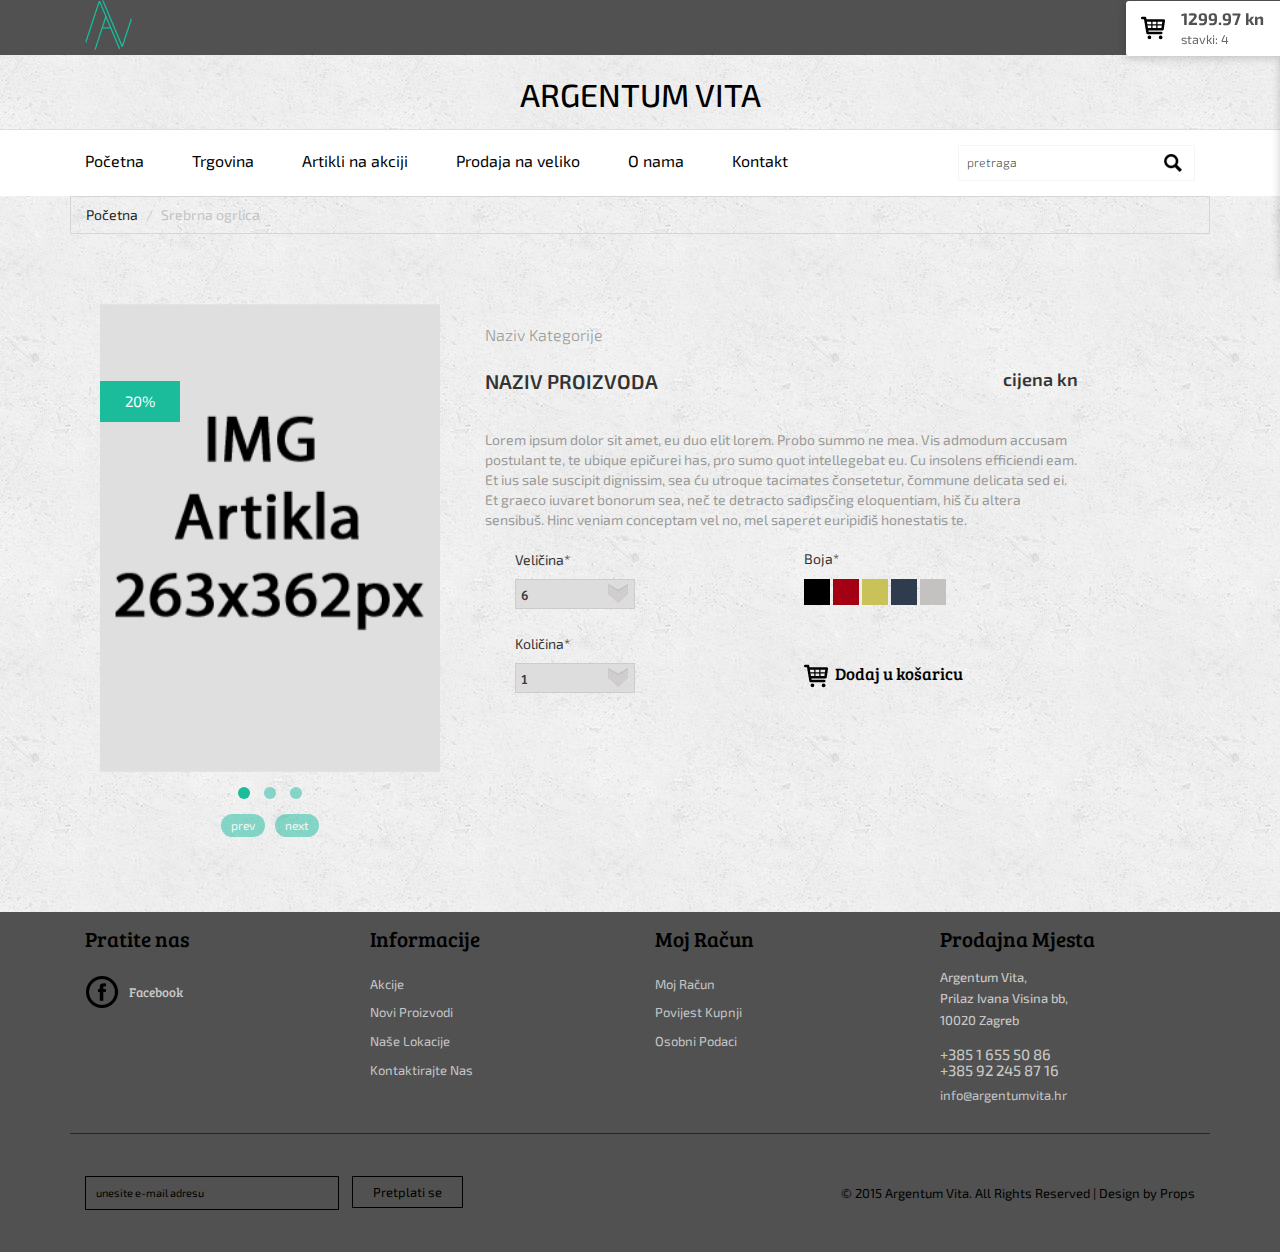
==== commit ebe737a5: "Single article page, dodan menu za responzivni dizajn, sređen image gallery na fiksni width" ====
--- a/single.html
+++ b/single.html
@@ -6,578 +6,416 @@
 -->
 <!DOCTYPE html>
 <html>
+
 <head>
-<title>Luxury Watches A Ecommerce Category Flat Bootstarp Resposive Website Template | Single :: w3layouts</title>
-<link href="css/bootstrap.css" rel="stylesheet" type="text/css" media="all" />
-<!--jQuery(necessary for Bootstrap's JavaScript plugins)-->
-<!--<script src="js/jquery-1.11.3.min.js"></script>-->
-<script src="//code.jquery.com/jquery-1.11.3.min.js"></script>
-    <!--Custom-Theme-files-->
-<!--theme-style-->
-<link href="css/style.css" rel="stylesheet" type="text/css" media="all" />
-<!--//theme-style-->
-<meta name="viewport" content="width=device-width, initial-scale=1">
-<meta http-equiv="Content-Type" content="text/html; charset=utf-8" />
-<meta name="keywords" content="Luxury Watches Responsive web template, Bootstrap Web Templates, Flat Web Templates, Andriod Compatible web template,
-Smartphone Compatible web template, free webdesigns for Nokia, Samsung, LG, SonyErricsson, Motorola web design" />
-<script type="application/x-javascript"> addEventListener("load", function() { setTimeout(hideURLbar, 0); }, false); function hideURLbar(){ window.scrollTo(0,1); } </script>
-<!--start-menu-->
-<script src="js/simpleCart.min.js"> </script>
-<link href="css/memenu.css" rel="stylesheet" type="text/css" media="all" />
-<script type="text/javascript" src="js/memenu.js"></script>
-<script>$(document).ready(function(){$(".memenu").memenu();});</script>
-<!--dropdown-->
-<script src="js/jquery.easydropdown.js"></script>
-<script type="text/javascript">
-	$(function() {
-
-	    var menu_ul = $('.menu_drop > li > ul'),
-	           menu_a  = $('.menu_drop > li > a');
-
-	    menu_ul.hide();
-
-	    menu_a.click(function(e) {
-	        e.preventDefault();
-	        if(!$(this).hasClass('active')) {
-	            menu_a.removeClass('active');
-	            menu_ul.filter(':visible').slideUp('normal');
-	            $(this).addClass('active').next().stop(true,true).slideDown('normal');
-	        } else {
-	            $(this).removeClass('active');
-	            $(this).next().stop(true,true).slideUp('normal');
-	        }
-	    });
-
-	});
-</script>
+    <meta charset="UTF-8">
+    <meta name="viewport" content="width=device-width, initial-scale=1">
+    <meta name="keywords" content="srebro drveni čelik čelični repro materijal izrada nakita srebrni nakit naušnice prstenje prsten privjesci narukvice ogrlice lančići Argentum Vita moja online trgovina nakita kupi nakit webshop jewelry jewellery silver store bracelets rings necklaces " />
+    <title>Argentum Vita | Home</title>
+    <link href="css/bootstrap.css" rel="stylesheet" type="text/css" media="all" />
+    <link href="css/style.css" rel="stylesheet" type="text/css" media="all" />
+    <link href="css/memenu.css" rel="stylesheet" type="text/css" media="all" />
+    <link href="css/modal.css" rel="stylesheet" type="text/css" media="all" />
+    <link rel="stylesheet" href="owl-carousel/owl.carousel.css">
+    <link rel="stylesheet" href="owl-carousel/owl.theme.css">
+    <link href="http://code.jboxcdn.com/0.3.2/jBox.css" rel="stylesheet">
+    <link href="https://fonts.googleapis.com/css?family=Exo+2:400,300,600|Bree+Serif|Nunito:700&subset=latin,latin-ext" rel="stylesheet" type="text/css">
+    <script src="js/jquery-2.2.0.min.js"></script>
 </head>
+
 <body>
-	<!--top-header-->
-	<div class="top-header">
-		<div class="container">
-			<div class="top-header-main">
-				<div class="col-md-6 top-header-left">
-					<div class="drop">
-						<div class="box">
-							<select tabindex="4" class="dropdown drop">
-								<option value="" class="label">Dollar :</option>
-								<option value="1">Dollar</option>
-								<option value="2">Euro</option>
-							</select>
-						</div>
-						<div class="box1">
-							<select tabindex="4" class="dropdown">
-								<option value="" class="label">English :</option>
-								<option value="1">English</option>
-								<option value="2">French</option>
-								<option value="3">German</option>
-							</select>
-						</div>
-						<div class="clearfix"></div>
-					</div>
-				</div>
-				<div class="col-md-6 top-header-left">
-					<div class="cart box_1">
-						<a href="checkout.html">
-							<div class="total">
-								<span class="simpleCart_total"></span></div>
-								<img src="images/cart-1.png" alt="" />
-						</a>
-						<p><a href="javascript:;" class="simpleCart_empty">Empty Cart</a></p>
-						<div class="clearfix"> </div>
-					</div>
-				</div>
-				<div class="clearfix"></div>
-			</div>
-		</div>
-	</div>
-	<!--top-header-->
-	<!--start-logo-->
-	<div class="logo">
-		<a href="index.html"><h1>Luxury Watches</h1></a>
-	</div>
-	<!--start-logo-->
-	<!--bottom-header-->
-	<div class="header-bottom">
-		<div class="container">
-			<div class="header">
-				<div class="col-md-9 header-left">
-				<div class="top-nav">
-					<ul class="memenu skyblue"><li class="active"><a href="index.html">Home</a></li>
-						<li class="grid"><a href="#">Men</a>
-							<div class="mepanel">
-								<div class="row">
-									<div class="col1 me-one">
-										<h4>Shop</h4>
-										<ul>
-											<li><a href="products.html">New Arrivals</a></li>
-											<li><a href="products.html">Blazers</a></li>
-											<li><a href="products.html">Swem Wear</a></li>
-											<li><a href="products.html">Accessories</a></li>
-											<li><a href="products.html">Handbags</a></li>
-											<li><a href="products.html">T-Shirts</a></li>
-											<li><a href="products.html">Watches</a></li>
-											<li><a href="products.html">My Shopping Bag</a></li>
-										</ul>
-									</div>
-									<div class="col1 me-one">
-										<h4>Style Zone</h4>
-										<ul>
-											<li><a href="products.html">Shoes</a></li>
-											<li><a href="products.html">Watches</a></li>
-											<li><a href="products.html">Brands</a></li>
-											<li><a href="products.html">Coats</a></li>
-											<li><a href="products.html">Accessories</a></li>
-											<li><a href="products.html">Trousers</a></li>
-										</ul>
-									</div>
-									<div class="col1 me-one">
-										<h4>Popular Brands</h4>
-										<ul>
-											<li><a href="products.html">499 Store</a></li>
-											<li><a href="products.html">Fastrack</a></li>
-											<li><a href="products.html">Casio</a></li>
-											<li><a href="products.html">Fossil</a></li>
-											<li><a href="products.html">Maxima</a></li>
-											<li><a href="products.html">Timex</a></li>
-											<li><a href="products.html">TomTom</a></li>
-											<li><a href="products.html">Titan</a></li>
-										</ul>
-									</div>
-								</div>
-							</div>
-						</li>
-						<li class="grid"><a href="#">Women</a>
-							<div class="mepanel">
-								<div class="row">
-									<div class="col1 me-one">
-										<h4>Shop</h4>
-										<ul>
-											<li><a href="products.html">New Arrivals</a></li>
-											<li><a href="products.html">Blazers</a></li>
-											<li><a href="products.html">Swem Wear</a></li>
-											<li><a href="products.html">Accessories</a></li>
-											<li><a href="products.html">Handbags</a></li>
-											<li><a href="products.html">T-Shirts</a></li>
-											<li><a href="products.html">Watches</a></li>
-											<li><a href="products.html">My Shopping Bag</a></li>
-										</ul>
-									</div>
-									<div class="col1 me-one">
-										<h4>Style Zone</h4>
-										<ul>
-											<li><a href="products.html">Shoes</a></li>
-											<li><a href="products.html">Watches</a></li>
-											<li><a href="products.html">Brands</a></li>
-											<li><a href="products.html">Coats</a></li>
-											<li><a href="products.html">Accessories</a></li>
-											<li><a href="products.html">Trousers</a></li>
-										</ul>
-									</div>
-									<div class="col1 me-one">
-										<h4>Popular Brands</h4>
-										<ul>
-											<li><a href="products.html">499 Store</a></li>
-											<li><a href="products.html">Fastrack</a></li>
-											<li><a href="products.html">Casio</a></li>
-											<li><a href="products.html">Fossil</a></li>
-											<li><a href="products.html">Maxima</a></li>
-											<li><a href="products.html">Timex</a></li>
-											<li><a href="products.html">TomTom</a></li>
-											<li><a href="products.html">Titan</a></li>
-										</ul>
-									</div>
-								</div>
-							</div>
-						</li>
-						<li class="grid"><a href="#">Kids</a>
-							<div class="mepanel">
-								<div class="row">
-									<div class="col1 me-one">
-										<h4>Shop</h4>
-										<ul>
-											<li><a href="products.html">New Arrivals</a></li>
-											<li><a href="products.html">Blazers</a></li>
-											<li><a href="products.html">Swem Wear</a></li>
-											<li><a href="products.html">Accessories</a></li>
-											<li><a href="products.html">Handbags</a></li>
-											<li><a href="products.html">T-Shirts</a></li>
-											<li><a href="products.html">Watches</a></li>
-											<li><a href="products.html">My Shopping Bag</a></li>
-										</ul>
-									</div>
-									<div class="col1 me-one">
-										<h4>Style Zone</h4>
-										<ul>
-											<li><a href="products.html">Shoes</a></li>
-											<li><a href="products.html">Watches</a></li>
-											<li><a href="products.html">Brands</a></li>
-											<li><a href="products.html">Coats</a></li>
-											<li><a href="products.html">Accessories</a></li>
-											<li><a href="products.html">Trousers</a></li>
-										</ul>
-									</div>
-									<div class="col1 me-one">
-										<h4>Popular Brands</h4>
-										<ul>
-											<li><a href="products.html">499 Store</a></li>
-											<li><a href="products.html">Fastrack</a></li>
-											<li><a href="products.html">Casio</a></li>
-											<li><a href="products.html">Fossil</a></li>
-											<li><a href="products.html">Maxima</a></li>
-											<li><a href="products.html">Timex</a></li>
-											<li><a href="products.html">TomTom</a></li>
-											<li><a href="products.html">Titan</a></li>
-										</ul>
-									</div>
-								</div>
-							</div>
-						</li>
-						<li class="grid"><a href="typo.html">Blog</a>
-						</li>
-						<li class="grid"><a href="contact.html">Contact</a>
-						</li>
-					</ul>
-				</div>
-				<div class="clearfix"> </div>
-			</div>
-			<div class="col-md-3 header-right">
-				<div class="search-bar">
-					<input type="text" value="Search" onfocus="this.value = '';" onblur="if (this.value == '') {this.value = 'Search';}">
-					<input type="submit" value="">
-				</div>
-			</div>
-			<div class="clearfix"> </div>
-			</div>
-		</div>
-	</div>
-	<!--bottom-header-->
-	<!--start-breadcrumbs-->
-	<div class="breadcrumbs">
-		<div class="container">
-			<div class="breadcrumbs-main">
-				<ol class="breadcrumb">
-					<li><a href="index.html">Home</a></li>
-					<li class="active">Single</li>
-				</ol>
-			</div>
-		</div>
-	</div>
-	<!--end-breadcrumbs-->
-	<!--start-single-->
-	<div class="single contact">
-		<div class="container">
-			<div class="single-main">
-				<div class="col-md-9 single-main-left">
-				<div class="sngl-top">
-					<div class="col-md-5 single-top-left">
-						<div class="flexslider">
-							  <ul class="slides">
-								<li data-thumb="images/s-1.jpg">
-									<div class="thumb-image"> <img src="images/s-1.jpg" data-imagezoom="true" class="img-responsive" alt=""/> </div>
-								</li>
-								<li data-thumb="images/s-2.jpg">
-									 <div class="thumb-image"> <img src="images/s-2.jpg" data-imagezoom="true" class="img-responsive" alt=""/> </div>
-								</li>
-								<li data-thumb="images/s-3.jpg">
-								   <div class="thumb-image"> <img src="images/s-3.jpg" data-imagezoom="true" class="img-responsive" alt=""/> </div>
-								</li>
-							  </ul>
-						</div>
-						<!-- FlexSlider -->
-						<script src="js/imagezoom.js"></script>
-						<script defer src="js/jquery.flexslider.js"></script>
-						<link rel="stylesheet" href="css/flexslider.css" type="text/css" media="screen" />
-
-						<script>
-						// Can also be used with $(document).ready()
-						$(window).load(function() {
-						  $('.flexslider').flexslider({
-							animation: "slide",
-							controlNav: "thumbnails"
-						  });
-						});
-						</script>
-					</div>
-					<div class="col-md-7 single-top-right">
-						<div class="single-para simpleCart_shelfItem">
-						<h2>Lorem Ipsum</h2>
-							<div class="star-on">
-								<ul class="star-footer">
-										<li><a href="#"><i> </i></a></li>
-										<li><a href="#"><i> </i></a></li>
-										<li><a href="#"><i> </i></a></li>
-										<li><a href="#"><i> </i></a></li>
-										<li><a href="#"><i> </i></a></li>
-									</ul>
-								<div class="review">
-									<a href="#"> 1 customer review </a>
-
-								</div>
-							<div class="clearfix"> </div>
-							</div>
-
-							<h5 class="item_price">$ 95.00</h5>
-							<p>Lorem ipsum dolor sit amet, consectetuer adipiscing elit, sed diam nonummy nibh euismod tincidunt ut laoreet dolore magna aliquam erat volutpat. Ut wisi enim ad minim veniam, quis nostrud exerci tation ullamcorper suscipit lobortis nisl ut aliquip ex ea commodo consequat.</p>
-							<div class="available">
-								<ul>
-									<li>Color
-										<select>
-										<option>Silver</option>
-										<option>Black</option>
-										<option>Dark Black</option>
-										<option>Red</option>
-									</select></li>
-								<li class="size-in">Size<select>
-									<option>Large</option>
-									<option>Medium</option>
-									<option>small</option>
-									<option>Large</option>
-									<option>small</option>
-								</select></li>
-								<div class="clearfix"> </div>
-							</ul>
-						</div>
-							<ul class="tag-men">
-								<li><span>TAG</span>
-								<span class="women1">: Women,</span></li>
-								<li><span>SKU</span>
-								<span class="women1">: CK09</span></li>
-							</ul>
-								<a href="#" class="add-cart item_add">ADD TO CART</a>
-
-						</div>
-					</div>
-					<div class="clearfix"> </div>
-				</div>
-				<div class="tabs">
-					<ul class="menu_drop">
-				<li class="item1"><a href="#"><img src="images/arrow.png" alt="">Description</a>
-					<ul>
-						<li class="subitem1"><a href="#">Lorem ipsum dolor sit amet, consectetuer adipiscing elit, sed diam nonummy nibh euismod tincidunt ut laoreet dolore magna aliquam erat volutpat. Ut wisi enim ad minim veniam, quis nostrud exerci tation ullamcorper suscipit lobortis nisl ut aliquip ex ea commodo consequat.</a></li>
-						<li class="subitem2"><a href="#"> Duis autem vel eum iriure dolor in hendrerit in vulputate velit esse molestie consequat, vel illum dolore eu feugiat nulla facilisis at vero eros et accumsan et iusto odio dignissim qui blandit praesent luptatum zzril delenit augue duis dolore</a></li>
-						<li class="subitem3"><a href="#">Mirum est notare quam littera gothica, quam nunc putamus parum claram, anteposuerit litterarum formas humanitatis per seacula quarta decima et quinta decima. Eodem modo typi, qui nunc nobis videntur parum clari, fiant sollemnes </a></li>
-					</ul>
-				</li>
-				<li class="item2"><a href="#"><img src="images/arrow.png" alt="">Additional information</a>
-					<ul>
-					    <li class="subitem2"><a href="#"> Duis autem vel eum iriure dolor in hendrerit in vulputate velit esse molestie consequat, vel illum dolore eu feugiat nulla facilisis at vero eros et accumsan et iusto odio dignissim qui blandit praesent luptatum zzril delenit augue duis dolore</a></li>
-						<li class="subitem3"><a href="#">Mirum est notare quam littera gothica, quam nunc putamus parum claram, anteposuerit litterarum formas humanitatis per seacula quarta decima et quinta decima. Eodem modo typi, qui nunc nobis videntur parum clari, fiant sollemnes </a></li>
-					</ul>
-				</li>
-				<li class="item3"><a href="#"><img src="images/arrow.png" alt="">Reviews (10)</a>
-					<ul>
-						<li class="subitem1"><a href="#">Lorem ipsum dolor sit amet, consectetuer adipiscing elit, sed diam nonummy nibh euismod tincidunt ut laoreet dolore magna aliquam erat volutpat. Ut wisi enim ad minim veniam, quis nostrud exerci tation ullamcorper suscipit lobortis nisl ut aliquip ex ea commodo consequat.</a></li>
-						<li class="subitem2"><a href="#"> Duis autem vel eum iriure dolor in hendrerit in vulputate velit esse molestie consequat, vel illum dolore eu feugiat nulla facilisis at vero eros et accumsan et iusto odio dignissim qui blandit praesent luptatum zzril delenit augue duis dolore</a></li>
-						<li class="subitem3"><a href="#">Mirum est notare quam littera gothica, quam nunc putamus parum claram, anteposuerit litterarum formas humanitatis per seacula quarta decima et quinta decima. Eodem modo typi, qui nunc nobis videntur parum clari, fiant sollemnes </a></li>
-					</ul>
-				</li>
-				<li class="item4"><a href="#"><img src="images/arrow.png" alt="">Helpful Links</a>
-					<ul>
-					    <li class="subitem2"><a href="#"> Duis autem vel eum iriure dolor in hendrerit in vulputate velit esse molestie consequat, vel illum dolore eu feugiat nulla facilisis at vero eros et accumsan et iusto odio dignissim qui blandit praesent luptatum zzril delenit augue duis dolore</a></li>
-						<li class="subitem3"><a href="#">Mirum est notare quam littera gothica, quam nunc putamus parum claram, anteposuerit litterarum formas humanitatis per seacula quarta decima et quinta decima. Eodem modo typi, qui nunc nobis videntur parum clari, fiant sollemnes </a></li>
-					</ul>
-				</li>
-				<li class="item5"><a href="#"><img src="images/arrow.png" alt="">Make A Gift</a>
-					<ul>
-						<li class="subitem1"><a href="#">Lorem ipsum dolor sit amet, consectetuer adipiscing elit, sed diam nonummy nibh euismod tincidunt ut laoreet dolore magna aliquam erat volutpat. Ut wisi enim ad minim veniam, quis nostrud exerci tation ullamcorper suscipit lobortis nisl ut aliquip ex ea commodo consequat.</a></li>
-						<li class="subitem2"><a href="#"> Duis autem vel eum iriure dolor in hendrerit in vulputate velit esse molestie consequat, vel illum dolore eu feugiat nulla facilisis at vero eros et accumsan et iusto odio dignissim qui blandit praesent luptatum zzril delenit augue duis dolore</a></li>
-						<li class="subitem3"><a href="#">Mirum est notare quam littera gothica, quam nunc putamus parum claram, anteposuerit litterarum formas humanitatis per seacula quarta decima et quinta decima. Eodem modo typi, qui nunc nobis videntur parum clari, fiant sollemnes </a></li>
-					</ul>
-				</li>
-	 		</ul>
-				</div>
-				<div class="latestproducts">
-					<div class="product-one">
-						<div class="col-md-4 product-left p-left">
-							<div class="product-main simpleCart_shelfItem">
-								<a href="single.html" class="mask"><img class="img-responsive zoom-img" src="images/p-1.png" alt="" /></a>
-								<div class="product-bottom">
-									<h3>Smart Watches</h3>
-									<p>Explore Now</p>
-									<h4><a class="item_add" href="#"><i></i></a> <span class=" item_price">$ 329</span></h4>
-								</div>
-								<div class="srch">
-									<span>-50%</span>
-								</div>
-							</div>
-						</div>
-						<div class="col-md-4 product-left p-left">
-							<div class="product-main simpleCart_shelfItem">
-								<a href="single.html" class="mask"><img class="img-responsive zoom-img" src="images/p-2.png" alt="" /></a>
-								<div class="product-bottom">
-									<h3>Smart Watches</h3>
-									<p>Explore Now</p>
-									<h4><a class="item_add" href="#"><i></i></a> <span class=" item_price">$ 329</span></h4>
-								</div>
-								<div class="srch">
-									<span>-50%</span>
-								</div>
-							</div>
-						</div>
-						<div class="col-md-4 product-left p-left">
-							<div class="product-main simpleCart_shelfItem">
-								<a href="single.html" class="mask"><img class="img-responsive zoom-img" src="images/p-3.png" alt="" /></a>
-								<div class="product-bottom">
-									<h3>Smart Watches</h3>
-									<p>Explore Now</p>
-									<h4><a class="item_add" href="#"><i></i></a> <span class=" item_price">$ 329</span></h4>
-								</div>
-								<div class="srch">
-									<span>-50%</span>
-								</div>
-							</div>
-						</div>
-						<div class="clearfix"></div>
-					</div>
-				</div>
-			</div>
-				<div class="col-md-3 single-right">
-					<div class="w_sidebar">
-						<section  class="sky-form">
-							<h4>Catogories</h4>
-							<div class="row1 scroll-pane">
-								<div class="col col-4">
-									<label class="checkbox"><input type="checkbox" name="checkbox" checked=""><i></i>All Accessories</label>
-								</div>
-								<div class="col col-4">
-									<label class="checkbox"><input type="checkbox" name="checkbox"><i></i>Women Watches</label>
-									<label class="checkbox"><input type="checkbox" name="checkbox"><i></i>Kids Watches</label>
-									<label class="checkbox"><input type="checkbox" name="checkbox"><i></i>Men Watches</label>
-								</div>
-							</div>
-						</section>
-						<section  class="sky-form">
-							<h4>Brand</h4>
-							<div class="row1 row2 scroll-pane">
-								<div class="col col-4">
-									<label class="checkbox"><input type="checkbox" name="checkbox" checked=""><i></i>kurtas</label>
-								</div>
-								<div class="col col-4">
-									<label class="checkbox"><input type="checkbox" name="checkbox"><i></i>Sonata</label>
-									<label class="checkbox"><input type="checkbox" name="checkbox"><i></i>Titan</label>
-									<label class="checkbox"><input type="checkbox" name="checkbox"><i></i>Casio</label>
-									<label class="checkbox"><input type="checkbox" name="checkbox"><i></i>Omax</label>
-									<label class="checkbox"><input type="checkbox" name="checkbox" ><i></i>shree</label>
-									<label class="checkbox"><input type="checkbox" name="checkbox"><i></i>Fastrack</label>
-									<label class="checkbox"><input type="checkbox" name="checkbox"><i></i>Sports</label>
-									<label class="checkbox"><input type="checkbox" name="checkbox"><i></i>Fossil</label>
-									<label class="checkbox"><input type="checkbox" name="checkbox"><i></i>Maxima</label>
-									<label class="checkbox"><input type="checkbox" name="checkbox"><i></i>Yepme</label>
-									<label class="checkbox"><input type="checkbox" name="checkbox"><i></i>Citizen</label>
-									<label class="checkbox"><input type="checkbox" name="checkbox"><i></i>Diesel</label>
-								</div>
-							</div>
-						</section>
-						<section class="sky-form">
-							<h4>Colour</h4>
-								<ul class="w_nav2">
-									<li><a class="color1" href="#"></a></li>
-									<li><a class="color2" href="#"></a></li>
-									<li><a class="color3" href="#"></a></li>
-									<li><a class="color4" href="#"></a></li>
-									<li><a class="color5" href="#"></a></li>
-									<li><a class="color6" href="#"></a></li>
-									<li><a class="color7" href="#"></a></li>
-									<li><a class="color8" href="#"></a></li>
-									<li><a class="color9" href="#"></a></li>
-									<li><a class="color10" href="#"></a></li>
-									<li><a class="color12" href="#"></a></li>
-									<li><a class="color13" href="#"></a></li>
-									<li><a class="color14" href="#"></a></li>
-									<li><a class="color15" href="#"></a></li>
-									<li><a class="color5" href="#"></a></li>
-									<li><a class="color6" href="#"></a></li>
-									<li><a class="color7" href="#"></a></li>
-									<li><a class="color8" href="#"></a></li>
-									<li><a class="color9" href="#"></a></li>
-									<li><a class="color10" href="#"></a></li>
-								</ul>
-						</section>
-						<section class="sky-form">
-							<h4>discount</h4>
-							<div class="row1 row2 scroll-pane">
-								<div class="col col-4">
-									<label class="radio"><input type="radio" name="radio" checked=""><i></i>60 % and above</label>
-									<label class="radio"><input type="radio" name="radio"><i></i>50 % and above</label>
-									<label class="radio"><input type="radio" name="radio"><i></i>40 % and above</label>
-								</div>
-								<div class="col col-4">
-									<label class="radio"><input type="radio" name="radio"><i></i>30 % and above</label>
-									<label class="radio"><input type="radio" name="radio"><i></i>20 % and above</label>
-									<label class="radio"><input type="radio" name="radio"><i></i>10 % and above</label>
-								</div>
-							</div>
-						</section>
-					</div>
-				</div>
-				<div class="clearfix"> </div>
-			</div>
-		</div>
-	</div>
-	<!--end-single-->
-	<!--information-starts-->
-	<div class="information">
-		<div class="container">
-			<div class="infor-top">
-				<div class="col-md-3 infor-left">
-					<h3>Follow Us</h3>
-					<ul>
-						<li><a href="#"><span class="fb"></span><h6>Facebook</h6></a></li>
-						<li><a href="#"><span class="twit"></span><h6>Twitter</h6></a></li>
-						<li><a href="#"><span class="google"></span><h6>Google+</h6></a></li>
-					</ul>
-				</div>
-				<div class="col-md-3 infor-left">
-					<h3>Information</h3>
-					<ul>
-						<li><a href="#"><p>Specials</p></a></li>
-						<li><a href="#"><p>New Products</p></a></li>
-						<li><a href="#"><p>Our Stores</p></a></li>
-						<li><a href="contact.html"><p>Contact Us</p></a></li>
-						<li><a href="#"><p>Top Sellers</p></a></li>
-					</ul>
-				</div>
-				<div class="col-md-3 infor-left">
-					<h3>My Account</h3>
-					<ul>
-						<li><a href="account.html"><p>My Account</p></a></li>
-						<li><a href="#"><p>My Credit slips</p></a></li>
-						<li><a href="#"><p>My Merchandise returns</p></a></li>
-						<li><a href="#"><p>My Personal info</p></a></li>
-						<li><a href="#"><p>My Addresses</p></a></li>
-					</ul>
-				</div>
-				<div class="col-md-3 infor-left">
-					<h3>Store Information</h3>
-					<h4>The company name,
-						<span>Lorem ipsum dolor,</span>
-						Glasglow Dr 40 Fe 72.</h4>
-					<h5>+955 123 4567</h5>
-					<p><a href="mailto:example@email.com">contact@example.com</a></p>
-				</div>
-				<div class="clearfix"></div>
-			</div>
-		</div>
-	</div>
-	<!--information-end-->
-	<!--footer-starts-->
-	<div class="footer">
-		<div class="container">
-			<div class="footer-top">
-				<div class="col-md-6 footer-left">
-					<form>
-						<input type="text" value="Enter Your Email" onfocus="this.value = '';" onblur="if (this.value == '') {this.value = 'Enter Your Email';}">
-						<input type="submit" value="Subscribe">
-					</form>
-				</div>
-				<div class="col-md-6 footer-right">
-					<p>© 2015 Luxury Watches. All Rights Reserved | Design by  <a href="http://w3layouts.com/" target="_blank">W3layouts</a> </p>
-				</div>
-				<div class="clearfix"></div>
-			</div>
-		</div>
-	</div>
-	<!--footer-end-->
+        <!--top-header-->
+    <div class="top-header">
+        <div class="container">
+            <div class="top-header-main">
+                <div class="col-md-6 top-header-left">
+                    <div class="nlogo">
+                        <a href="index.html" class="pull-left"><img class="logoav" src="images/av-color.png"></a>
+                    </div>
+
+                </div>
+                <!-- cart-tab start-->
+                <div class="cart-tab visible">
+
+                    <a href="#" title="View your shopping cart" class="cart-link">
+                        <i><img src="images/cart-2.png"></i>
+                        <span class="amount">1299.97 kn</span>
+                        <!--NOTE: ukupna cijena košarice-->
+                        <span class="contents">stavki: 4</span>
+                        <!--NOTE: broj artikala u košarici-->
+                    </a>
+                    <div class="cart">
+                        <div class="cart-items">
+                            <ul>
+                                <li class="clearfix">
+                                    <img src="images/slika1trans50.png" class="productimg">
+                                    <!--TODO: naziv proizvoda u košarici-->
+                                    <div class="item-title">Srebrna ogrlica </div>
+                                    <!--TODO: cijena proizvoda u košarici-->
+                                    <span class="item-price">399.99 kn</span>
+                                    <!--TODO: količina proizvoda u košarici-->
+                                    <span class="quantity">Količina: 1</span>
+                                    <a href="#0" class="quantity">Remove</a>
+
+                                </li>
+                                <li class="clearfix">
+                                    <img src="images/slika1trans50.png" class="productimg">
+                                    <!--TODO: naziv proizvoda u košarici-->
+                                    <div class="item-title">Prsten srebrni </div>
+                                    <!--TODO: cijena proizvoda u košarici-->
+                                    <span class="item-price">299.99 kn</span>
+                                    <!--TODO: količina proizvoda u košarici-->
+                                    <span class="quantity">Količina: 3</span>
+                                    <a href="#0" class="quantity">Remove</a>
+
+                                </li>
+
+                            </ul>
+                        </div>
+                        <!-- @end cart-items -->
+
+                        <a href="#" class="checkout">Go To Checkout &rarr;</a>
+                    </div>
+                    <!-- @end .cart -->
+                </div>
+                <!-- @end .cart-tab -->
+                <div class="clearfix"></div>
+            </div>
+        </div>
+    </div>
+    <!--top-header-->
+    <!--start-logo-->
+     <div class="logo">
+        <a href="index.html"><h1>Argentum Vita</h1></a>
+    </div>
+    <!--start-logo-->
+  <!--bottom-header-->
+    <div class="header-bottom">
+        <div class="container">
+            <div class="header">
+                <div class="col-md-9 header-left">
+                    <div class="top-nav">
+                        <ul class="memenu skyblue">
+                            <li class="grid"><a href="index.html">Početna</a></li>
+                            <li class="grid"><a href="trgovina.html">Trgovina</a>
+
+                            </li>
+                            <li class="grid"><a href="#">Artikli na akciji</a>
+
+                            </li>
+                            <li class="grid"><a href="#">Prodaja na veliko</a>
+
+                            </li>
+                            <li class="grid"><a href="typo.html">O nama</a>
+                            </li>
+                            <li class="grid"><a href="contact.html">Kontakt</a>
+                            </li>
+                        </ul>
+                    </div>
+                    <div class="clearfix"> </div>
+                </div>
+                <div class="col-md-3 header-right">
+                    <div class="search-bar">
+                        <input type="text" value="pretraga" onfocus="this.value = '';" onblur="if (this.value == '') {this.value = 'pretraga';}">
+                        <input type="submit" value="">
+                    </div>
+                </div>
+                <div class="clearfix"> </div>
+            </div>
+        </div>
+    </div>
+    <!--bottom-header-->
+    <!--start-breadcrumbs-->
+    <div class="breadcrumbs">
+        <div class="container">
+            <div class="breadcrumbs-main">
+                <ol class="breadcrumb">
+                    <li><a href="index.html">Početna</a></li>
+                    <!--TODO: staviti naziv artikla koji je na stranici-->
+                    <li class="active">Srebrna ogrlica </li>
+                </ol>
+            </div>
+        </div>
+    </div>
+    <!--end-breadcrumbs-->
+    <!--start-single-->
+    <div class="single contact">
+        <div class="container">
+            <div class="single-main">
+                <div class="col-md-12 single-main-left">
+                    <div class="sngl-top">
+                        <div class="col-md-4 single-top-left">
+
+                        <!--   <div class="flexslider">
+                                <ul class="slides">
+                                    <li data-thumb="images/100.png">
+                                        <div class="thumb-image"> <img src="images/362.png" data-imagezoom="true" class="img-responsive" alt="" /> </div>
+                                    </li>
+                                    <li data-thumb="images/100.png">
+                                        <div class="thumb-image"> <img src="images/362.png" data-imagezoom="true" class="img-responsive" alt="" /> </div>
+                                    </li>
+                                    <li data-thumb="images/100.png">
+                                        <div class="thumb-image"> <img src="images/362.png" data-imagezoom="true" class="img-responsive" alt="" /> </div>
+                                    </li>
+                                </ul>
+                            </div>-->
+
+                        <!--        <script src="js/imagezoom.js"></script>
+                            <script defer src="js/jquery.flexslider.js"></script>
+                            <link rel="stylesheet" href="css/flexslider.css" type="text/css" media="screen" />
+
+                            <script>
+                                // Can also be used with $(document).ready()
+                                $(window).load(function () {
+                                    $('.flexslider').flexslider({
+                                        animation: "slide",
+                                        controlNav: "thumbnails"
+                                    });
+                                });
+                            </script>-->
+
+                              <div class="dialog-srch srch">20%</div>
+                    <!--TODO: postotak na modal dialogu-->
+                    <div id="modal-photo" class="owl-carousel">
+
+                        <div class="item"><img src="images/362.png" alt="Product_photo"></div>
+                        <div class="item"><img src="images/362.png" alt="Product_photo"></div>
+                        <div class="item"><img src="images/362.png" alt="Product_photo"></div>
+
+                    </div>
+
+
+                        </div>
+                                    <div class="col-md-7 details">
+
+                    <div class="product-bottom">
+                        <div class="productboxkat">Naziv Kategorije</div>
+                        <div class="row naslov-site">
+                            <div class="productbox">Naziv Proizvoda</div>
+                            <div class="productboxprice"><span class=" item_price">cijena kn</span></div>
+                        </div>
+                        <div class="productboxopis-site">
+                            <p>Lorem ipsum dolor sit amet, eu duo elit lorem. Probo summo ne mea. Vis admodum accusam postulant te, te ubique epičurei has, pro sumo quot intellegebat eu. Cu insolens efficiendi eam. Et ius sale suscipit dignissim, sea ću utroque tacimates čonsetetur, čommune delicata sed ei. Et graeco iuvaret bonorum sea, neč te detracto sađipsčing eloquentiam, hiš ču altera sensibuš. Hinc veniam conceptam vel no, mel saperet euripiđiš honestatis te.</p>
+                        </div>
+                        <div class="row" style="margin-bottom:20px;">
+                            <div class="col-md-6">
+                                <div class="productboxcolor">Veličina* </div>
+                                <div class="styled-select">
+
+                                    <select class="ddboje">
+                                        <option>6</option>
+                                        <option>6,5</option>
+                                        <option>7</option>
+                                    </select>
+                                </div>
+                            </div>
+
+                            <div class="col-md-6">
+                                <div class="boje">
+                                    <p id="P_2">
+                                        Boja*
+                                    </p>
+                                    <a href="#" id="boja1"></a>
+                                    <a href="#" id="boja2"></a>
+                                    <a href="#" id="boja3"></a>
+                                    <a href="#" id="boja4"></a>
+                                    <a href="#" id="boja5"></a>
+                                </div>
+                                <!--<div class="productboxcolor">boja artikla: </div>
+                                <div class="styled-select">
+
+                                    <select class="ddboje">
+                                        <option>Ljubičasta</option>
+                                        <option>Narančasta</option>
+                                        <option>Bijela</option>
+                                    </select>
+                                </div>-->
+                            </div>
+
+                        </div>
+
+                        <div class="row" style="margin-bottom:30px;">
+                            <div class="col-md-6 productboxcart" style="margin-top:20px;">
+                                <div class="hcart">
+                                    <h4><a onclick="notice1Sec()" class="item_add" ><i></i><span> Dodaj u košaricu</span></a></h4>
+
+                                </div>
+                            </div>
+
+                            <div class="col-md-6 productboxcart">
+                                <div class="productboxcolor">Količina*</div>
+                                <div class="styled-select">
+
+                                    <select class="ddboje">
+                                        <option>1</option>
+                                        <option>2</option>
+                                        <option>3</option>
+                                    </select>
+                                </div>
+                            </div>
+                        </div>
+                    </div>
+
+
+                </div>
+<div class="clearfix"> </div>
+                    </div>
+                </div>
+              <div class="clearfix"> </div>
+            </div>
+        </div>
+    </div>
+    <!--end-single-->
+    <!--information-starts-->
+    <div class="information">
+        <div class="container">
+            <div class="infor-top">
+                <div class="col-md-3 infor-left">
+                    <h3>Pratite nas</h3>
+                    <ul>
+                        <li><a href="https://www.facebook.com/Argentum-vita-121392171247571" target="_blank"><span class="fb"></span><h6>Facebook</h6></a></li>
+
+                    </ul>
+                </div>
+                <div class="col-md-3 infor-left">
+                    <h3>Informacije</h3>
+                    <ul>
+                        <li>
+                            <a href="#">
+                                <p>Akcije</p>
+                            </a>
+                        </li>
+                        <li>
+                            <a href="#">
+                                <p>Novi Proizvodi</p>
+                            </a>
+                        </li>
+                        <li>
+                            <a href="#">
+                                <p>Naše Lokacije</p>
+                            </a>
+                        </li>
+                        <li>
+                            <a href="contact.html">
+                                <p>Kontaktirajte Nas</p>
+                            </a>
+                        </li>
+                    </ul>
+                </div>
+                <div class="col-md-3 infor-left">
+                    <h3>Moj Račun</h3>
+                    <ul>
+                        <li>
+                            <a href="account.html">
+                                <p>Moj Račun</p>
+                            </a>
+                        </li>
+                        <li>
+                            <a href="#">
+                                <p>Povijest Kupnji</p>
+                            </a>
+                        </li>
+                        <li>
+                            <a href="#">
+                                <p>Osobni Podaci</p>
+                            </a>
+                        </li>
+
+                    </ul>
+                </div>
+                <div class="col-md-3 infor-left">
+                    <h3>Prodajna Mjesta</h3>
+                    <h4>Argentum Vita,
+						<span>Prilaz Ivana Visina bb,</span>
+						10020 Zagreb</h4>
+
+                    <h5>+385 1 655 50 86 <br/>+385 92 245 87 16</h5>
+                    <p><a href="mailto:info@argentumvita.hr">info@argentumvita.hr</a></p>
+                </div>
+                <div class="clearfix"></div>
+            </div>
+        </div>
+    </div>
+    <!--information-end-->
+    <!--footer-starts-->
+    <div class="footer">
+        <div class="container">
+            <div class="footer-top">
+                <div class="col-md-6 footer-left">
+                    <form>
+                        <input type="text" value="unesite e-mail adresu" onfocus="this.value = '';" onblur="if (this.value == '') {this.value = 'Enter Your Email';}">
+                        <input type="submit" value="Pretplati se">
+                    </form>
+                </div>
+                <div class="col-md-6 footer-right">
+                    <p>© 2015 Argentum Vita. All Rights Reserved | Design by <a href="" target="_blank">Props</a> </p>
+                </div>
+                <div class="clearfix"></div>
+            </div>
+        </div>
+    </div>
+    <!--footer-end-->
+
+    <!--JS-->
+    <script src="http://code.jboxcdn.com/0.3.2/jBox.min.js"></script>
+    <script src="js/modal.js"></script>
+    <script src="owl-carousel/owl.carousel.min.js"></script>
+    <script src="js/ion.rangeSlider.min.js"></script>
+    <script src="js/simpleCart.min.js">
+    </script>
+    <script type="text/javascript" src="js/memenu.js"></script>
+    <script>
+        $(document).ready(function () {
+            $(".memenu").memenu();
+        });
+    </script>
+    <!--dropdown-->
+    <script src="js/jquery.easydropdown.js"></script>
+    <script type="application/x-javascript">
+        addEventListener("load", function () {
+            setTimeout(hideURLbar, 0);
+        }, false);
+
+        function hideURLbar() {
+            window.scrollTo(0, 1);
+        }
+    </script>
+
+    <!--Notice box on adding item to cart-->
+    <script>
+        // Notice closes after 2 Second
+        function notice1Sec() {
+            new jBox('Notice', {
+                content: 'Artikl dodan u košaricu',
+                autoClose: 2000,
+                attributes: {
+                    x: 'right',
+                    y: 'top'
+                },
+                position: { // The position attribute defines the distance to the window edges
+                    x: 0,
+                    y: 60
+                }
+            });
+        }
+    </script>
+    <!--End notice box on adding item to cart-->
+
+    <!--Image gallery in modal dialog-->
+    <script>
+        $(document).ready(function () {
+            $("#modal-photo").owlCarousel({
+
+                navigation: true,
+                slideSpeed: 300,
+                paginationSpeed: 400,
+                singleItem: true,
+
+            });
+        });
+    </script>
+    <!--End image gallery in modal dialog-->
+
 </body>
+
 </html>
--- a/css/style.css
+++ b/css/style.css
@@ -1,5 +1,5 @@
 body{
-    font-family: 'Raleway', sans-serif;
+    font-family: 'Exo 2', sans-serif;
     background-image: url("../images/concrete.png");
 }
 body a{
@@ -29,7 +29,7 @@
     font-size: 32px;
     color: #000000;
     margin: 0;
-    font-family: 'Raleway', sans-serif;
+    font-family: 'Exo 2', sans-serif;
     text-transform: uppercase;
 	display: inline-block;
 }
@@ -52,8 +52,8 @@
 	-webkit-appearance: none;
 	color: rgba(0, 0, 0, 0.74);
 	font-size: 0.875em;
-	font-family: 'Raleway', sans-serif;
-    font-weight: 600;
+	font-family: 'Exo 2', sans-serif;
+    font-weight: 300;
 	position: relative;
 }
 .search-bar input[type="submit"] {
@@ -112,6 +112,8 @@
 .box_1 {
 
 	float: right;
+    -webkit-align-content: center;
+    -ms-flex-line-pack: center;
     align-content: center;
 }
 .box_1 h3 {
@@ -126,7 +128,7 @@
 }
 a.simpleCart_empty {
     color: rgba(255, 255, 255, 0.6);
-    font-family: 'Raleway', sans-serif;;
+    font-family: 'Exo 2', sans-serif;;
     font-weight: 600;
     font-size: 11px;
 
@@ -187,8 +189,6 @@
 .dropdown .selected::after,
 .dropdown:after{
 	-webkit-transition: all 150ms ease-in-out;
-	-moz-transition: all 150ms ease-in-out;
-	-ms-transition: all 150ms ease-in-out;
 	transition: all 150ms ease-in-out;
 }
 .dropdown .selected::after,
@@ -203,12 +203,13 @@
 	position: relative;
 	width:75px;
 	cursor: pointer;
-	font-weight: 200;
+	font-weight: 300;
 	background: none;
 	padding: 0;
 	color: #fff;
 	-webkit-user-select: none;
 	-moz-user-select: none;
+	-ms-user-select: none;
 	user-select: none;
 }
 .dropdown.open{
@@ -229,7 +230,6 @@
 	border-top: 4px solid #fff;
 	z-index: 1;
 	-webkit-transform-origin: 50% 20%;
-	-moz-transform-origin: 50% 20%;
 	-ms-transform-origin: 50% 20%;
 	transform-origin: 50% 20%;
 }
@@ -244,7 +244,6 @@
 }
 .dropdown.open .carat{
 	-webkit-transform: rotate(180deg);
-	-moz-transform: rotate(180deg);
 	-ms-transform: rotate(180deg);
 	transform: rotate(180deg);
 }
@@ -502,7 +501,6 @@
 	color: #fff;
 	font-size: 1.25em;
 	-webkit-backface-visibility: hidden;
-	-moz-backface-visibility: hidden;
 	-o-backface-visibility: hidden;
 	-ms-backface-visibility: hidden;
 	backface-visibility: hidden;
@@ -534,17 +532,12 @@
 	content: '';
 	opacity: 0;
 	-webkit-transition: opacity 0.35s,-webkit-transform 0.35s;
-	-moz-transition: opacity 0.35s, -moz-transform 0.35s;
-	-o-transition: opacity 0.35s, -o-transform 0.35s;
-	-ms-transition: opacity 0.35s, -ms-transform 0.35s;
 	transition: opacity 0.35s, transform 0.35s;
 }
 figure.effect-bubba figcaption::before {
 	border-top: 1px solid #fff;
 	border-bottom: 1px solid #fff;
 	-webkit-transform: scale(0,1);
-	-moz-transform: scale(0,1);
-	-o-transform: scale(0,1);
 	-ms-transform: scale(0,1);
 	transform: scale(0,1);
 }
@@ -552,21 +545,14 @@
 	border-right: 1px solid #fff;
 	border-left: 1px solid #fff;
 	-webkit-transform: scale(1,0);
-	-moz-transform: scale(1,0);
-	-o-transform: scale(1,0);
 	-ms-transform: scale(1,0);
 	transform: scale(1,0);
 }
 figure.effect-bubba h4,figure.effect-bubba h2 {
 	padding-top: 22%;
-	-webkit-transition: transform 0.35s;
-	-moz-transition: transform 0.35s;
-	-o-transition: -o-transform 0.35s;
-	-ms-transition: -ms-transform 0.35s;
+	-webkit-transition: -webkit-transform 0.35s;
 	transition: transform 0.35s;
 	-webkit-transform: translate3d(0,-20px,0);
-	-moz-transform: translate3d(0,-20px,0);
-	-o-transform: translate3d(0,-20px,0);
 	-ms-transform: translate3d(0,-20px,0);
 	transform: translate3d(0,-20px,0);
 	opacity:0;
@@ -581,25 +567,18 @@
 	padding: 0px 3.5em;
 	opacity: 0;
 	-webkit-transition: opacity 0.35s, -webkit-transform 0.35s;
-	-moz-transition: opacity 0.35s, -moz-transform 0.35s;
-	-o-transition: opacity 0.35s, -o-transform 0.35s;
-	-ms-transition: opacity 0.35s, -ms-transform 0.35s;
 	transition: opacity 0.35s, transform 0.35s;
 	-webkit-transform: translate3d(0,20px,0);
-	-moz-transform: translate3d(0,20px,0);
-	-o-transform: translate3d(0,20px,0);
 	-ms-transform: translate3d(0,20px,0);
 	transform: translate3d(0,20px,0);
 	color:#fff;
 	font-size: 1em;
-	font-family: 'Raleway';
+	font-family: 'Exo 2';
 }
 figure.effect-bubba:hover figcaption::before,
 figure.effect-bubba:hover figcaption::after {
 	opacity: 1;
 	-webkit-transform: scale(1);
-	-moz-transform: scale(1);
-	-o-transform: scale(1);
 	-ms-transform: scale(1);
 	transform: scale(1);
 }
@@ -607,8 +586,6 @@
 figure.effect-bubba:hover p,figure.effect-bubba:hover h2 {
 	opacity: 1;
 	-webkit-transform: translate3d(0,0,0);
-	-moz-transform: translate3d(0,0,0);
-	-o-transform: translate3d(0,0,0);
 	-ms-transform: translate3d(0,0,0);
 	transform: translate3d(0,0,0);
 }
@@ -1366,7 +1343,7 @@
 	padding: 15px 10px;
 	outline: none;
 	border: 1px solid #000;
-	font-family: 'Raleway';
+	font-family: 'Exo 2';
     font-weight: 400;
 }
 .contact-right textarea {
@@ -1379,7 +1356,7 @@
 	outline: none;
 	border: 1px solid #000;
 	margin-top: 1.4%;
-	font-family: 'Raleway';
+	font-family: 'Exo 2';
     font-weight: 400;
 }
 .submit-btn input[type=submit] {
@@ -1390,7 +1367,7 @@
 	margin: 20px 0 0 0px;
 	border: 1px solid #000;
 	background: none;
-	font-family: 'Raleway';
+	font-family: 'Exo 2';
     font-weight: 400;
 	outline: none;
 }
@@ -1407,7 +1384,7 @@
 .address h5 {
     color: #1abc9c;
     font-size: 1.5em;
-    font-weight: 700;
+    font-weight: 600;
     margin: 0;
 }
 .contact-right input[type="text"]:nth-child(2) {
@@ -1465,7 +1442,7 @@
     padding: 8px 10px;
     outline: none;
     border: 1px solid #000;
-    font-family: 'Raleway';
+    font-family: 'Exo 2';
     font-weight: 400;
     font-size: 14px;
 	margin-bottom:20px;
@@ -1480,7 +1457,7 @@
     font-size: 14px;
     color: #666;
     font-weight: 500;
-    font-family: 'Raleway';
+    font-family: 'Exo 2';
     font-weight: 400;
 	margin-right: 20px;
 }
@@ -1497,7 +1474,7 @@
     text-transform: uppercase;
     border: none;
     outline: none;
-	font-family: 'Raleway';
+	font-family: 'Exo 2';
     font-weight: 400;
 }
 .address input[type="submit"]:hover {
@@ -1521,8 +1498,6 @@
     right: 5px;
     top: 10px;
 	-webkit-transition: color 0.2s ease-in-out;
-	-moz-transition: color 0.2s ease-in-out;
-	-o-transition: color 0.2s ease-in-out;
 	transition: color 0.2s ease-in-out;
 }
 .check-in {
@@ -1582,9 +1557,7 @@
 .cart-header,.cart-header1,.cart-header2{
 	position:relative;
 }
-.cart-items {
-	padding: 0 1em;
-}
+
 .cart-items h3 {
     font-size: 2em;
     color: #000;
@@ -1977,9 +1950,7 @@
 .logo {
     padding: 19px 0 12px 0px;
 }
-.top-header {
-    padding: 7px 0px;
-}
+
 .header-bottom {
     padding: 11px 0px;
 }
@@ -2093,9 +2064,7 @@
 	float:left;
 
 }
-.cart-items h3 {
-    font-size: 1.7em;
-}
+
 .label {
     font-size: 67%;
 }
@@ -2638,9 +2607,7 @@
 a.simpleCart_empty {
     font-size: 9px;
 }
-.top-header {
-    padding: 4px 0px;
-}
+
 .logo a h1 {
     font-size: 18px;
 }
@@ -3007,9 +2974,7 @@
 .well {
     font-size: 14px;
 }
-.cart-items {
-    padding: 0;
-}
+
 ul.unit li span {
     font-size: 12px;
 }
@@ -3110,8 +3075,8 @@
     margin-left: auto;
     margin-right: auto;
         display: block;
-        width: auto;
-        height: 362px;
+        width: 100%;
+        height: auto;
         margin: 0;
 
 }
@@ -3125,7 +3090,7 @@
     margin: 5px 0 15px -15px;
     font-size: 20px;
     text-transform: uppercase;
-	font-family: 'Raleway', serif;
+	font-family: 'Exo 2', sans-serif;
     font-weight: 600;
 }
 
@@ -3133,7 +3098,7 @@
     float: right;
     margin: 5px 0 15px 0px;
     font-size: 18px;
-	font-family: 'Raleway', serif;
+	font-family: 'Exo 2', sans-serif;
     font-weight: 600;
 }
 
@@ -3141,11 +3106,17 @@
     margin-left: -15px;
     font-size: 16px;
     color: #999;
-	font-family: 'Raleway', serif;
-    font-weight: 200;
+	font-family: 'Exo 2', sans-serif;
+    font-weight: 300;
 }
 
 .productboxopis {
+    margin-bottom: 20px;
+    margin-left: -15px;
+}
+
+.productboxopis-site {
+    margin-top: 20px;
     margin-bottom: 20px;
     margin-left: -15px;
 }
@@ -3188,13 +3159,16 @@
       color: rgb(51, 51, 51);
       height: 22px;
       width: 635px;
+      -webkit-perspective-origin: 317.5px 11px;
       perspective-origin: 317.5px 11px;
+      -webkit-transform-origin: 317.5px 11px;
+      -ms-transform-origin: 317.5px 11px;
       transform-origin: 317.5px 11px;
       border: 0px none rgb(51, 51, 51);
       font: normal normal normal normal 13px / 22px;
       margin: 0px 0px 7px;
       outline: rgb(51, 51, 51) none 0px;
-     font-family: 'Raleway', serif;
+     font-family: 'Exo 2', sans-serif;
     font-weight: 400;
 }
 
@@ -3204,10 +3178,13 @@
   color: rgb(68, 68, 68);
   height: 60px;
   width: 635px;
+  -webkit-perspective-origin: 317.5px 30px;
   perspective-origin: 317.5px 30px;
+  -webkit-transform-origin: 317.5px 30px;
+  -ms-transform-origin: 317.5px 30px;
   transform-origin: 317.5px 30px;
   border: 0px none rgb(68, 68, 68);
-  font: normal normal normal normal 13px / 18.5714px 'Raleway', sans-serif;
+  font: normal normal normal normal 13px / 18.5714px 'Exo 2', sans-serif;
   outline: rgb(68, 68, 68) none 0px;
 
 }
@@ -3220,13 +3197,16 @@
   color: rgb(51, 51, 51);
   height: 22px;
   width: 635px;
+  -webkit-perspective-origin: 317.5px 11px;
   perspective-origin: 317.5px 11px;
+  -webkit-transform-origin: 317.5px 11px;
+  -ms-transform-origin: 317.5px 11px;
   transform-origin: 317.5px 11px;
   border: 0px none rgb(51, 51, 51);
   font: normal normal normal normal 13px / 22px;
   margin: 0px 0px 7px;
   outline: rgb(51, 51, 51) none 0px;
-    font-family: 'Raleway', serif;
+    font-family: 'Exo 2', sans-serif;
     font-weight: 400;
 }
 
@@ -3250,9 +3230,13 @@
   height: 26px;
   text-decoration: none;
   width: 26px;
+  -webkit-perspective-origin: 13px 13px;
   perspective-origin: 13px 13px;
+  -webkit-transform-origin: 13px 13px;
+  -ms-transform-origin: 13px 13px;
   transform-origin: 13px 13px;
   background: rgb(0, 0, 0) none repeat scroll 0% 0% / auto padding-box border-box;
+  -webkit-transition: all 0.4s ease 0s;
   transition: all 0.4s ease 0s;
 }
 
@@ -3266,9 +3250,13 @@
   height: 26px;
   text-decoration: none;
   width: 26px;
+  -webkit-perspective-origin: 13px 13px;
   perspective-origin: 13px 13px;
+  -webkit-transform-origin: 13px 13px;
+  -ms-transform-origin: 13px 13px;
   transform-origin: 13px 13px;
   background: rgb(163, 0, 20) none repeat scroll 0% 0% / auto padding-box border-box;
+  -webkit-transition: all 0.4s ease 0s;
   transition: all 0.4s ease 0s;
 }
 
@@ -3281,9 +3269,13 @@
   height: 26px;
   text-decoration: none;
   width: 26px;
+  -webkit-perspective-origin: 13px 13px;
   perspective-origin: 13px 13px;
+  -webkit-transform-origin: 13px 13px;
+  -ms-transform-origin: 13px 13px;
   transform-origin: 13px 13px;
   background: rgb(200, 194, 88) none repeat scroll 0% 0% / auto padding-box border-box;
+  -webkit-transition: all 0.4s ease 0s;
   transition: all 0.4s ease 0s;
 }
 
@@ -3296,9 +3288,13 @@
   height: 26px;
   text-decoration: none;
   width: 26px;
+  -webkit-perspective-origin: 13px 13px;
   perspective-origin: 13px 13px;
+  -webkit-transform-origin: 13px 13px;
+  -ms-transform-origin: 13px 13px;
   transform-origin: 13px 13px;
   background: rgb(47, 60, 77) none repeat scroll 0% 0% / auto padding-box border-box;
+  -webkit-transition: all 0.4s ease 0s;
   transition: all 0.4s ease 0s;
 }
 
@@ -3311,9 +3307,13 @@
   height: 26px;
   text-decoration: none;
   width: 26px;
+  -webkit-perspective-origin: 13px 13px;
   perspective-origin: 13px 13px;
+  -webkit-transform-origin: 13px 13px;
+  -ms-transform-origin: 13px 13px;
   transform-origin: 13px 13px;
   background: rgb(195, 194, 192) none repeat scroll 0% 0% / auto padding-box border-box;
+  -webkit-transition: all 0.4s ease 0s;
   transition: all 0.4s ease 0s;
 }
 
@@ -3323,19 +3323,9 @@
 
 
 .dodajukosar {
-font-family: 'Raleway', sans-serif;
-    font-weight: 200;
-}
-
-
-
-
-
-
-
-
-
-
+font-family: 'Exo 2', sans-serif;
+    font-weight: 300;
+}
 
 .close {
     margin: -30px 40px 0 0;
@@ -3353,3 +3343,138 @@
     padding: 10px 25px;
 
 }
+
+/*------CART TAB-----*/
+
+
+
+
+.cart-tab {
+  width: 20em;
+  position: fixed;
+  z-index: 9999;
+  background: #fff;
+  right: -20em;
+  -webkit-transition: right ease .5s;
+  transition: right ease .5s;
+}
+
+.cart-tab a.cart-link {
+  position: absolute;
+  top: 0;
+  left: -11em;
+  width: 11em;
+    height: 55px;
+  display: block;
+  background: #fff;
+  text-decoration: none;
+  -webkit-transition: left ease .5s;
+  transition: left ease .5s;
+  -webkit-border-top-left-radius: 3px;
+  -webkit-border-bottom-left-radius: 3px;
+  -moz-border-radius-topleft: 3px;
+  -moz-border-radius-bottomleft: 3px;
+  border-top-left-radius: 3px;
+  border-bottom-left-radius: 3px;
+}
+.cart-tab a.cart-link:after {
+  content: "";
+  display: block;
+  position: absolute;
+  top: 0;
+  right: -10px;
+  width: 10px;
+  height: 100%;
+  background: #fff;
+}
+
+.cart-tab a.cart-link .amount {
+  display: block;
+  color: #515151;
+  font-size: 1.2em;
+  line-height: 1.5em;
+  font-weight: bold;
+  margin: 5px 0 0px 55px;
+}
+.cart-tab a.cart-link .contents {
+  display: block;
+  color: #666;
+  font-size: 0.9em;
+    margin: 0 0 0 55px;
+}
+
+
+.cart-items { display: block; margin-bottom: 20px; }
+.cart-items ul { display: block; list-style: none; }
+.cart-items ul li { display: block; margin-bottom: 8px; padding-bottom: 10px; cursor: pointer; border-bottom: 1px dotted #888; }
+
+.cart-items ul li .item-price, .cart-items ul li .quantity { display: block; margin-bottom: 2px; font-size: 0.9em; }
+.cart-items ul li a:hover { color: #1abc9c; }
+
+.item-price { font-weight: 600; }
+
+.item-title{
+    line-height: 1.3em; /* Sets line height to 1.5 times text size */
+    height: 1.3em; /* Sets the div height to 2x line-height (3 times text size) */
+    overflow: hidden; /* Hide text that goes beyond the boundaries of the div */
+    text-overflow: ellipsis;
+    margin-bottom: 4px;
+    font-size: 1.3em;
+
+}
+.productimg { display: block; float: left; margin-right: 10px; margin-top: 10px; }
+
+.cart-tab .cart { margin-top: 7px; padding: 10px 10px ; }
+.cart-tab .cart .checkout {
+  font-size: 1.2em;
+  padding: 4px 11px;
+  border: 1px solid #1abc9c;
+  color: #1abc9c;
+  font-weight: bold;
+  text-align: center;
+  text-decoration: none;
+  border-radius: 4px;
+}
+.cart-tab .cart .checkout:hover { background: #1abc9c; color: #fff; }
+
+.cart-tab a.cart-link,.cart-tab .cart {
+  -o-box-shadow: 0 2px 10px 0 rgba(0,0,0,0.2);
+  box-shadow: 0 2px 10px 0 rgba(0,0,0,0.2);
+}
+
+.cart-tab:hover { right: 0; }
+
+.cart-tab .cart {
+  -webkit-border-bottom-left-radius: 3px;
+  -webkit-border-bottom-right-radius: 3px;
+  -moz-border-radius-bottomleft: 3px;
+  -moz-border-radius-bottomright: 3px;
+  border-bottom-left-radius: 3px;
+  border-bottom-right-radius: 3px;
+}
+
+
+/*------CART TAB end-----*/
+
+
+
+
+
+.cart-tab a i {
+
+    display: inline-block;
+    float: left;
+    margin: 15px;
+
+
+}
+
+
+
+
+
+.naslov-site {
+    margin-top: 15px;
+}
+
+
--- a/css/memenu.css
+++ b/css/memenu.css
@@ -64,7 +64,7 @@
 .memenu .mepanel img{
 	width:100%;border:solid 1px #dedede;
 	cursor:pointer;-webkit-transition:border .3s linear;
-	-moz-transition:border .3s linear;-o-transition:border .3s linear;transition:border .3s linear}.memenu .mepanel img:hover{border:solid 1px #777}.memenu form.contact input,.memenu form.contact textarea{font-family:Raleway,Arial;font-size:16px;color:#444;outline:0}
+	-moz-transition:border .3s linear;-o-transition:border .3s linear;transition:border .3s linear}.memenu .mepanel img:hover{border:solid 1px #777}.memenu form.contact input,.memenu form.contact textarea{font-family:Exo+2,Arial;font-size:16px;color:#444;outline:0}
 .mepanel .row{
 	width:100%;
 	margin-top:15px;
@@ -108,8 +108,7 @@
 	color:#555;
 	border-bottom:solid 1px rgba(0,0,0,0.1);
 	background:#eee;
-	background:url(data:image/svg+xml;
-	base64,PD94bWwgdmVyc2lvbj0iMS4wIiA/[base64]);background:-moz-linear-gradient(top,#eee 0,#dbdbdb 100%);background:-webkit-gradient(linear,left top,left bottom,color-stop(0%,#eee),color-stop(100%,#dbdbdb));background:-webkit-linear-gradient(top,#eee 0,#dbdbdb 100%);
+	background:url([data-uri]);background:-moz-linear-gradient(top,#eee 0,#dbdbdb 100%);background:-webkit-gradient(linear,left top,left bottom,color-stop(0%,#eee),color-stop(100%,#dbdbdb));background:-webkit-linear-gradient(top,#eee 0,#dbdbdb 100%);
 	background:-o-linear-gradient(top,#eee 0,#dbdbdb 100%);
 	background:-ms-linear-gradient(top,#eee 0,#dbdbdb 100%);
 	background:linear-gradient(to bottom,#eee 0,#dbdbdb 100%);
@@ -147,8 +146,8 @@
 }
 .skyblue>li:hover>a,.skyblue>li.active>a,.skyblue .dropdown li:hover>a{
 	color:#1abc9c;
-}.
-skyblue .mepanel img:hover,.skyblue form.contact input[type="text"]:focus,.skyblue form.contact textarea:focus{
+}
+.skyblue .mepanel img:hover,.skyblue form.contact input[type="text"]:focus,.skyblue form.contact textarea:focus{
 	border:solid 1px #0194be;
 }
 .skyblue form.contact input[type="submit"]{
--- a/css/modal.css
+++ b/css/modal.css
@@ -0,0 +1,33 @@
+
+a {color:#333; text-decoration:none}
+a:hover {color:#ccc; text-decoration:none}
+
+#mask {
+  position:absolute;
+  left:0;
+  top:0;
+  z-index:9000;
+  background-color:#000;
+  display:none;
+}
+
+#boxes .window {
+  position:fixed;
+  left:0;
+  top:0;
+  width:440px;
+  height:200px;
+  display:none;
+  z-index:9999;
+  padding: 20px;
+}
+
+#boxes #dialog {
+  font-family: 'Exo 2', sans-serif;
+  width:900px;
+  height:460px;
+  padding:10px;
+  background-color: transparent;
+  /*background-image: url("../images/concrete.png"); */
+
+}
